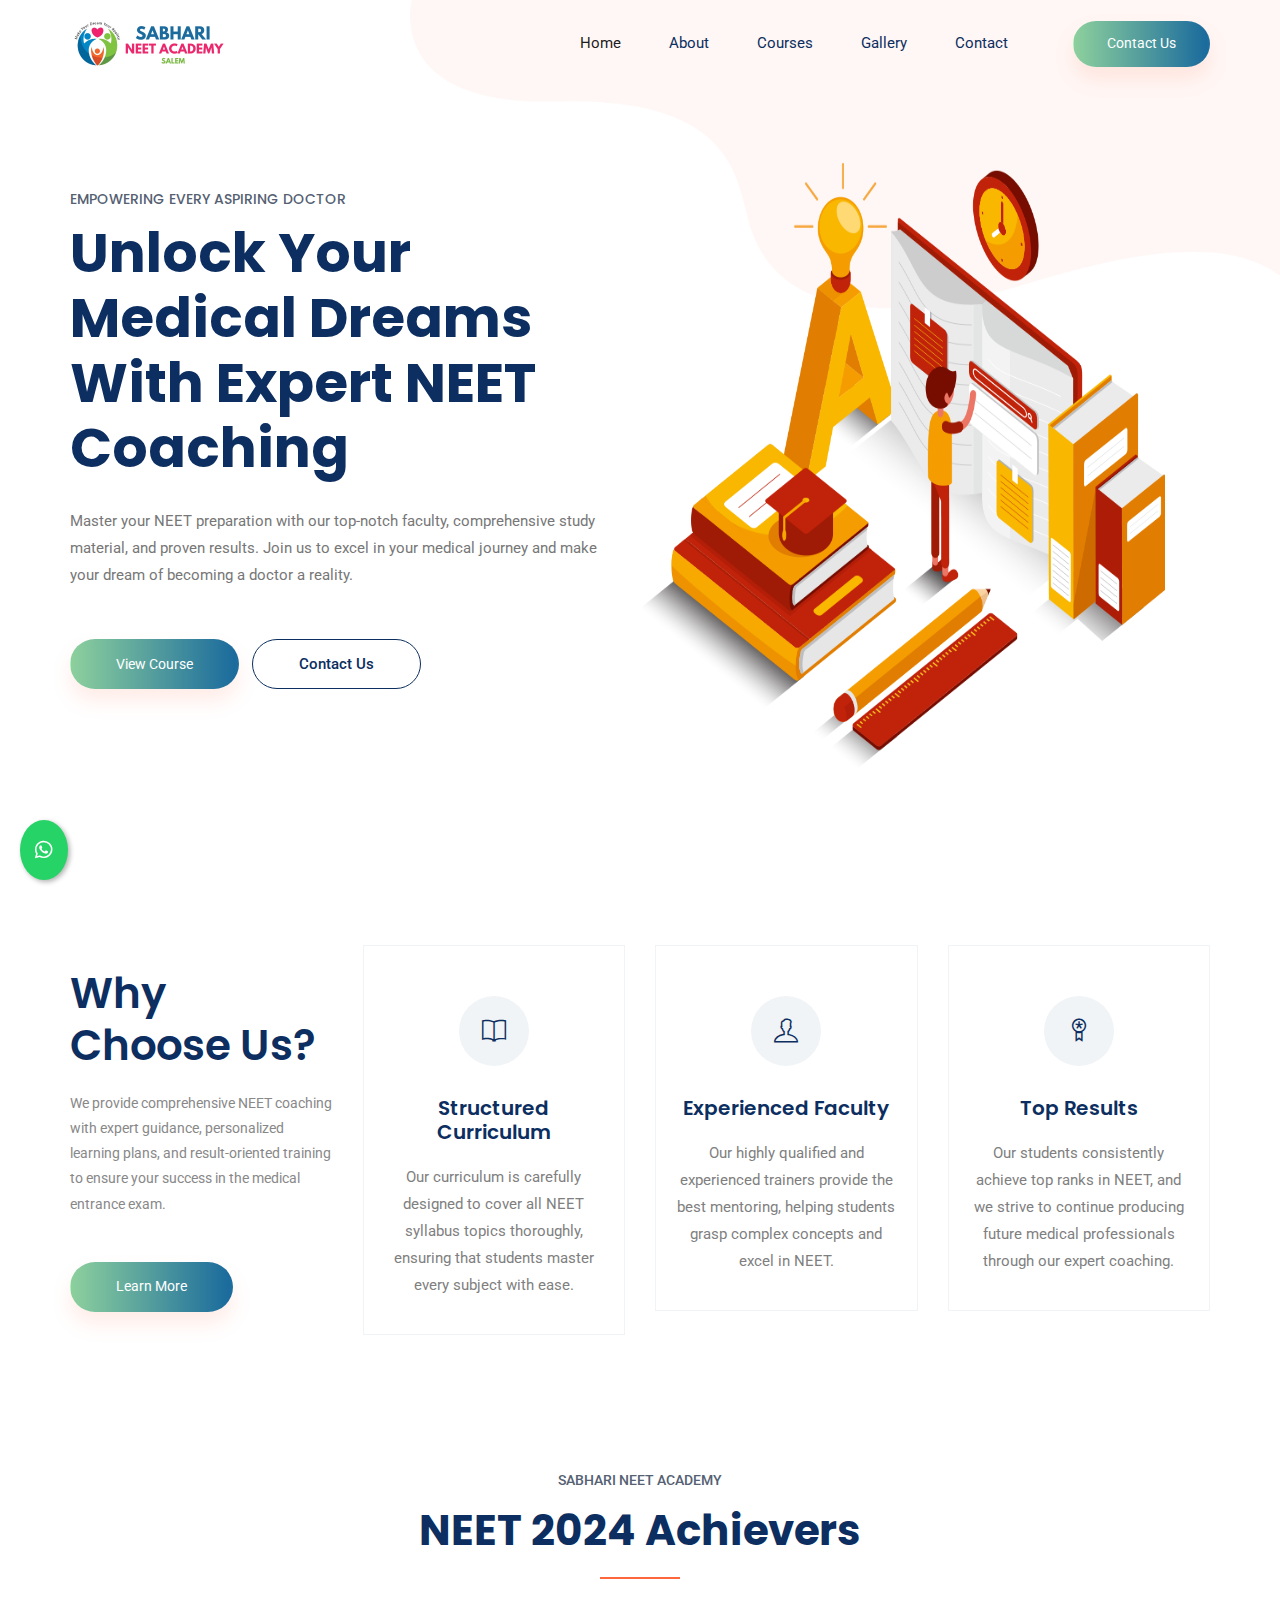
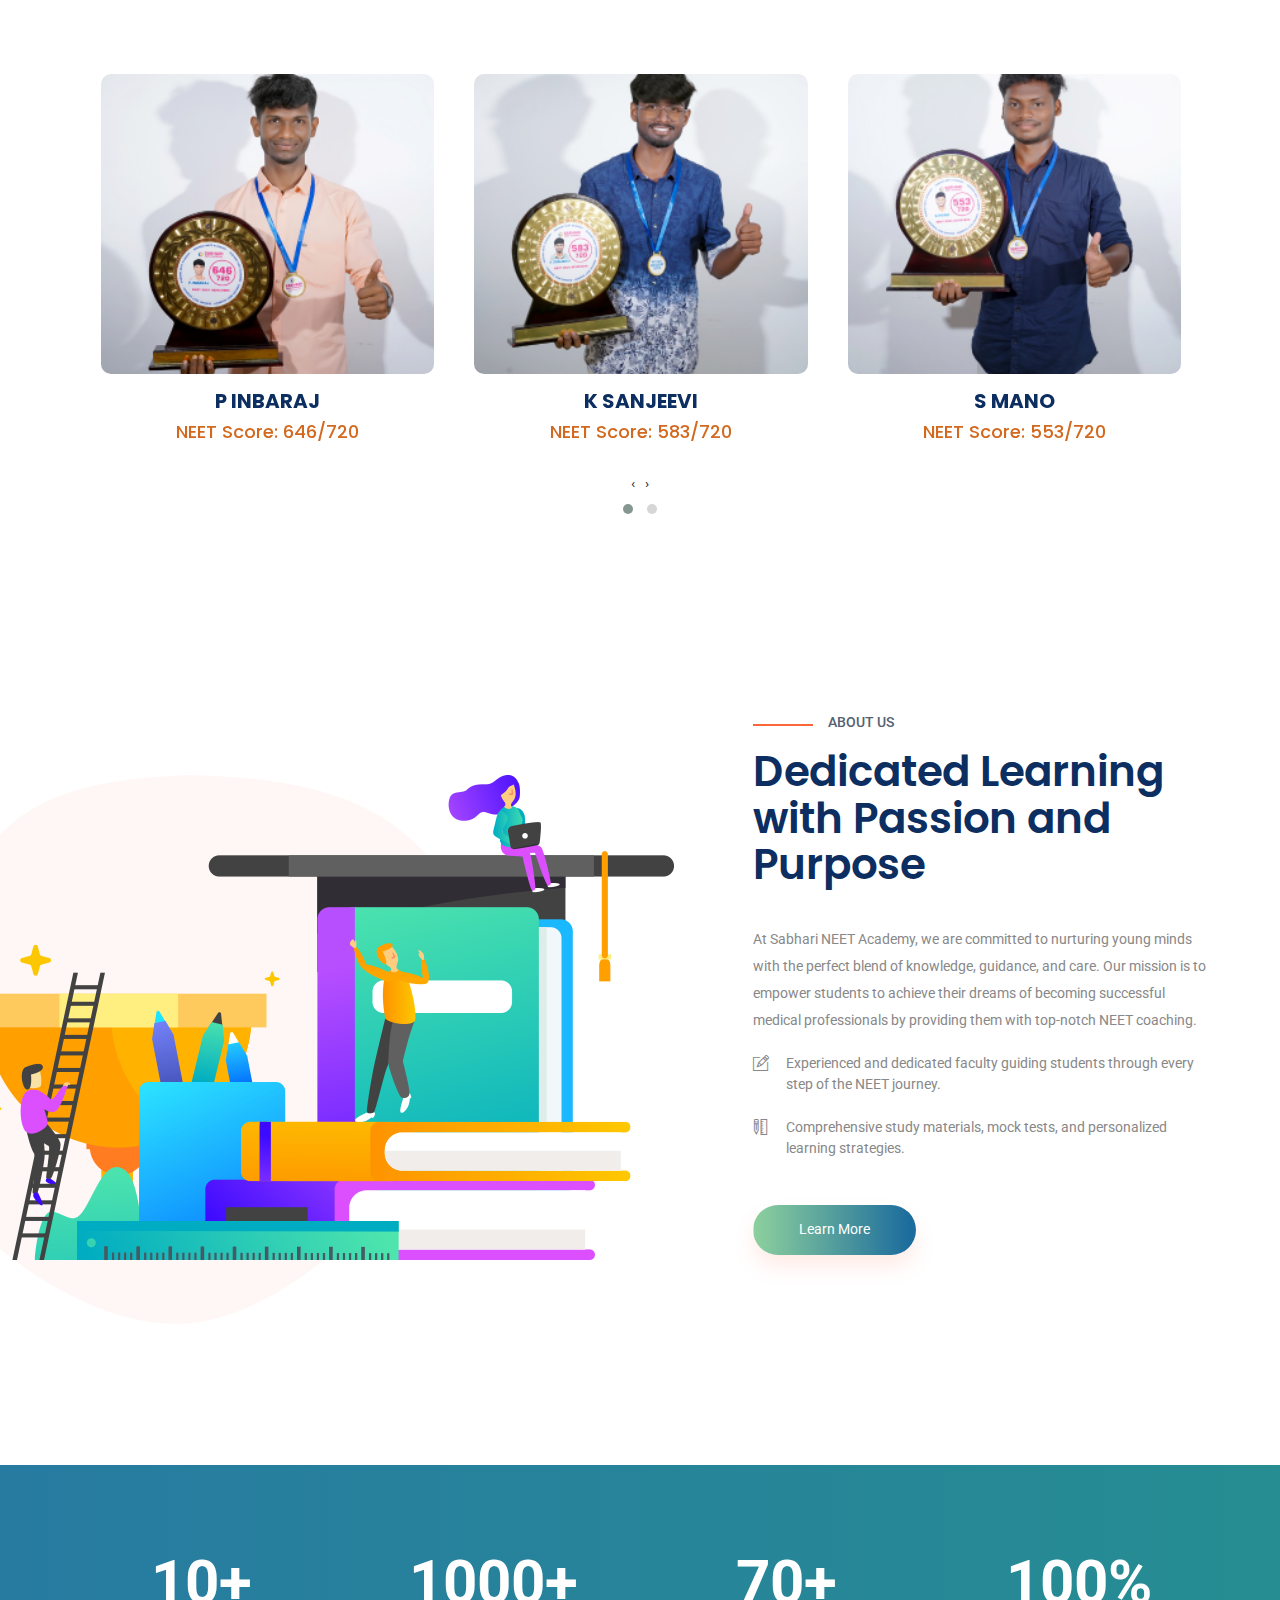
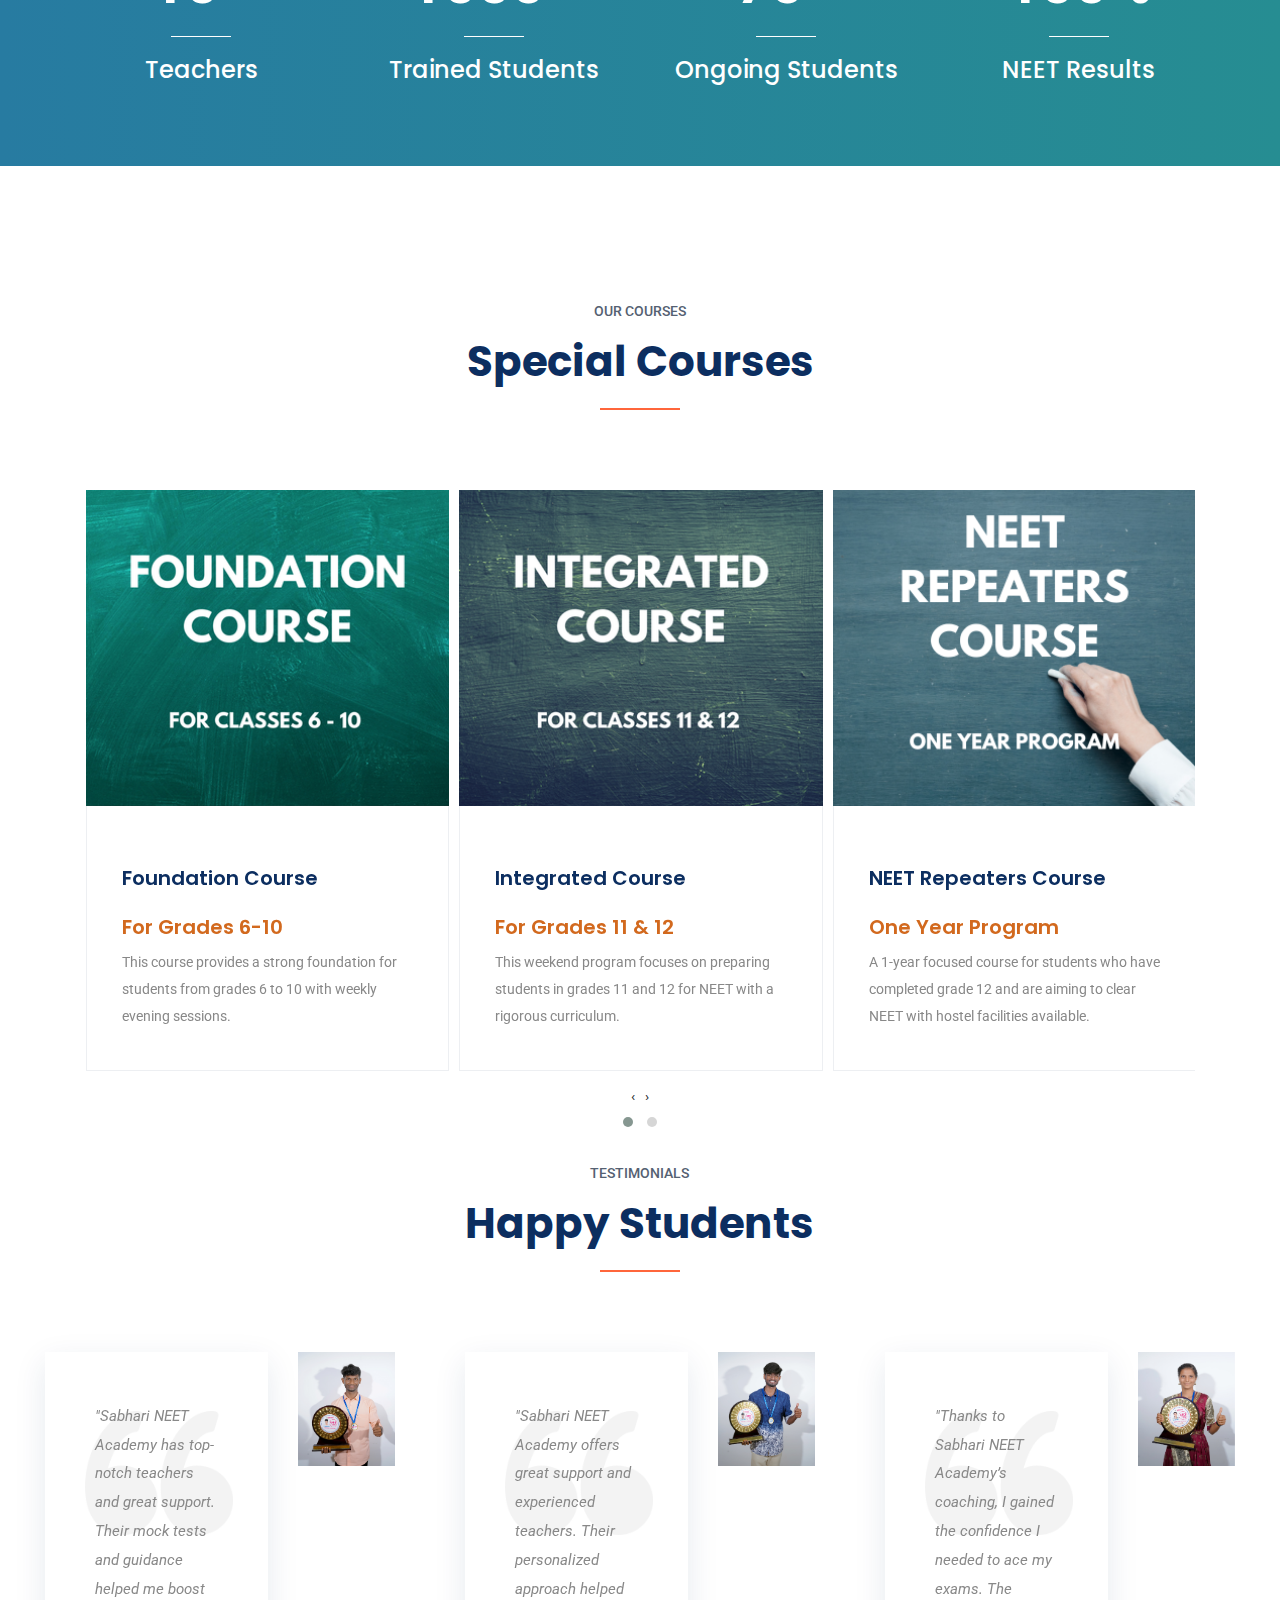
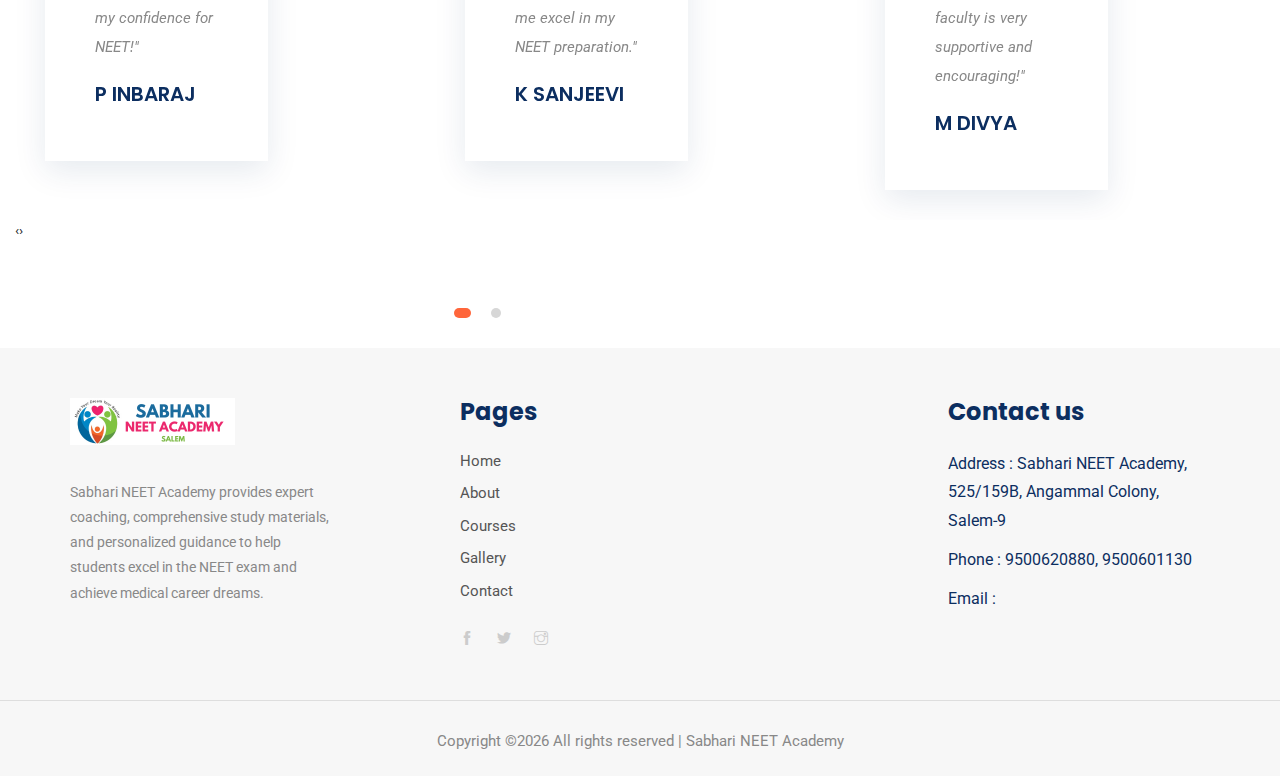
==== index.html @ 0a9012d8 "es" ====
<!doctype html>
<html lang="en">

<head>
    <!-- Required meta tags -->
    <meta charset="utf-8">
    <meta name="viewport" content="width=device-width, initial-scale=1, shrink-to-fit=no">
    <title>Sabhari NEET Academy | Salem</title>
    <link rel="icon" href="img/Logo.jpeg">
    <!-- Bootstrap CSS -->
    <link rel="stylesheet" href="css/bootstrap.min.css">
    <!-- animate CSS -->
    <link rel="stylesheet" href="css/animate.css">
    <!-- owl carousel CSS -->
    <link rel="stylesheet" href="css/owl.carousel.min.css">
    <!-- themify CSS -->
    <link rel="stylesheet" href="css/themify-icons.css">
    <!-- flaticon CSS -->
    <link rel="stylesheet" href="css/flaticon.css">
    <!-- font awesome CSS -->
    <link rel="stylesheet" href="css/magnific-popup.css">
    <!-- swiper CSS -->
    <link rel="stylesheet" href="css/slick.css">
    <!-- style CSS -->
    <link rel="stylesheet" href="css/style.css">
    <!-- whatsapp link-->
    <link rel="stylesheet" href="https://cdnjs.cloudflare.com/ajax/libs/font-awesome/6.0.0-beta3/css/all.min.css">
    <!--course-->
    <link rel="stylesheet" href="https://cdnjs.cloudflare.com/ajax/libs/OwlCarousel2/2.3.4/assets/owl.carousel.min.css" />
    <link rel="stylesheet" href="https://cdnjs.cloudflare.com/ajax/libs/OwlCarousel2/2.3.4/assets/owl.theme.default.min.css" />

    <!-- Owl Carousel CSS -->
<link rel="stylesheet" href="css/owl.carousel.min.css">
<link rel="stylesheet" href="css/owl.theme.default.min.css">


</head>

<body>
    
    
    <!--::header part start::-->
    <header class="main_menu home_menu">
        <div class="container">
            <div class="row align-items-center">
                <div class="col-lg-12">
                    <nav class="navbar navbar-expand-lg navbar-light">
                        <a class="navbar-brand" href="index.html"> <img src="img/banner.png" alt="logo"> </a>
                        <button class="navbar-toggler" type="button" data-toggle="collapse"
                            data-target="#navbarSupportedContent" aria-controls="navbarSupportedContent"
                            aria-expanded="false" aria-label="Toggle navigation">
                            <span class="navbar-toggler-icon"></span>
                        </button>

                        <div class="collapse navbar-collapse main-menu-item justify-content-end"
                            id="navbarSupportedContent">
                            <ul class="navbar-nav align-items-center">
                                <li class="nav-item active">
                                    <a class="nav-link" href="index.html">Home</a>
                                </li>
                                <li class="nav-item">
                                    <a class="nav-link" href="about.html">About</a>
                                </li>
                                <li class="nav-item">
                                    <a class="nav-link" href="cource.html">Courses</a>
                                </li>
                                <li class="nav-item">
                                    <a class="nav-link" href="gallery.html">Gallery</a>
                                </li>
                                <li class="nav-item">
                                    <a class="nav-link" href="contact.html">Contact</a>
                                </li>
                                <li class="d-none d-lg-block">
                                    <a class="btn_1" href="#">Contact Us</a>
                                </li>
                            </ul>
                        </div>
                    </nav>
                </div>
            </div>
        </div>
    </header>
    <!-- Header part end-->

    <!-- banner part start-->
    <section class="banner_part">
        <div class="container">
            <div class="row align-items-center">
                <div class="col-lg-6 col-xl-6">
                    <div class="banner_text">
                        <div class="banner_text_iner">
                            <h5>Empowering Every Aspiring Doctor</h5>
                            <h1>Unlock Your Medical Dreams with 
                                Expert NEET Coaching</h1>
                            <p>Master your NEET preparation with our top-notch faculty, comprehensive study material, and proven results. Join us to excel in your medical journey and make your dream of becoming a doctor a reality.</p>                            
                            <a href="#" class="btn_1">View Course </a>
                            <a href="#" class="btn_2">Contact Us </a>
                        </div>
                    </div>
                </div>
            </div>
        </div>
    </section>
    <!-- banner part start-->

    <!-- feature_part start-->
    <section class="feature_part">
        <div class="container">
            <div class="row">
                <div class="col-sm-6 col-xl-3 align-self-center">
                    <div class="single_feature_text">
                        <h2>Why Choose Us?</h2>
                        <p>We provide comprehensive NEET coaching with expert guidance, personalized learning plans, and result-oriented training to ensure your success in the medical entrance exam.</p>
                        <a href="#" class="btn_1">Learn More</a>
                    </div>
                </div>
                <div class="col-sm-6 col-xl-3">
                    <div class="single_feature">
                        <div class="single_feature_part">
                            <span class="single_feature_icon"><i class="ti-book"></i></span>
                            <h4>Structured Curriculum</h4>
                            <p>Our curriculum is carefully designed to cover all NEET syllabus topics thoroughly, ensuring that students master every subject with ease.</p>
                        </div>
                    </div>
                </div>
                <div class="col-sm-6 col-xl-3">
                    <div class="single_feature">
                        <div class="single_feature_part">
                            <span class="single_feature_icon"><i class="ti-user"></i></span>
                            <h4>Experienced Faculty</h4>
                            <p>Our highly qualified and experienced trainers provide the best mentoring, helping students grasp complex concepts and excel in NEET.</p>
                        </div>
                    </div>
                </div>
                <div class="col-sm-6 col-xl-3">
                    <div class="single_feature">
                        <div class="single_feature_part single_feature_part_2">
                            <span class="single_service_icon style_icon"><i class="ti-medall"></i></span>
                            <h4>Top Results</h4>
                            <p>Our students consistently achieve top ranks in NEET, and we strive to continue producing future medical professionals through our expert coaching.</p>
                        </div>
                    </div>
                </div>
            </div>
        </div>        
    </section>
    <!-- upcoming_event part start-->

    <!--NEET 2024 Toppers-->

    <section class="achievers_section padding_top">
        <div class="container">
            <div class="row justify-content-center">
                <div class="col-xl-5">
                    <div class="section_tittle text-center">
                        <p>Sabhari NEET Academy</p>
                        <h2>NEET 2024 Achievers</h2>
                    </div>
                </div>
            </div>
    
            <!-- Achievers Section -->
            <div class="container">
                <div class="row">
                    <div class="col-lg-12">
                        <div class="owl-carousel owl-theme">
                            <!-- Achiever 1 -->
                            <div class="single_achiever">
                                <img src="img/achievers/achiever_2.png" class="achiever_img" alt="Student 1 Photo">
                                <div class="achiever_text">
                                    <h3 class="achiever_name">P INBARAJ</h3>
                                    <h4 class="achiever_score" style="color: chocolate;">NEET Score: 646/720</h4>
                                </div>
                            </div>
    
                            <!-- Achiever 2 -->
                            <div class="single_achiever">
                                <img src="img/achievers/achiever_3.png" class="achiever_img" alt="Student 2 Photo">
                                <div class="achiever_text">
                                    <h3 class="achiever_name">K SANJEEVI</h3>
                                    <h4 class="achiever_score" style="color: chocolate;">NEET Score: 583/720</h4>
                                </div>
                            </div>
    
                            <!-- Achiever 3 -->
                            <div class="single_achiever">
                                <img src="img/achievers/achiever_4.png" class="achiever_img" alt="Student 3 Photo">
                                <div class="achiever_text">
                                    <h3 class="achiever_name">S MANO</h3>
                                    <h4 class="achiever_score" style="color: chocolate;">NEET Score: 553/720</h4>
                                </div>
                            </div>
    
                            <!-- Achiever 4 -->
                            <div class="single_achiever">
                                <img src="img/achievers/achiever_1.png" class="achiever_img" alt="Student 4 Photo">
                                <div class="achiever_text">
                                    <h3 class="achiever_name">M Divya</h3>
                                    <h4 class="achiever_score" style="color: chocolate;">NEET Score: 483/720</h4>
                                </div>
                            </div>
                        </div>
                    </div>
                </div>
            </div>
        </div>
    </section>
    
    <style>
        /* Achiever Carousel */
        .single_achiever {
            text-align: center;
            margin: 15px;
        }
    
        .achiever_img {
            width: 100%;
            height: 300px; /* Adjust height to maintain uniformity */
            object-fit: cover;
            border-radius: 10px;
        }
    
        .achiever_text {
            padding-top: 15px;
        }
    
        .achiever_name {
            font-size: 20px;
            font-weight: bold;
        }
    
        .achiever_score {
            font-size: 18px;
        }
    </style>
    

    <!-- NEET 2024 Toppers end-->

    <!-- learning part start-->
    <section class="learning_part">
        <div class="container">
            <div class="row align-items-sm-center align-items-lg-stretch">
                <div class="col-md-7 col-lg-7">
                    <div class="learning_img">
                        <img src="img/learning_img.png" alt="">
                    </div>
                </div>
                <div class="col-md-5 col-lg-5">
                    <div class="learning_member_text">
                        <h5>About Us</h5>
                        <h2>Dedicated Learning with Passion and Purpose</h2>
                        <p>At Sabhari NEET Academy, we are committed to nurturing young minds with the perfect blend of knowledge, guidance, and care. Our mission is to empower students to achieve their dreams of becoming successful medical professionals by providing them with top-notch NEET coaching.</p>
                        <ul>
                            <li><span class="ti-pencil-alt"></span>Experienced and dedicated faculty guiding students through every step of the NEET journey.</li>
                            <li><span class="ti-ruler-pencil"></span>Comprehensive study materials, mock tests, and personalized learning strategies.</li>
                        </ul>
                        <a href="#" class="btn_1">Learn More</a>
                    </div>                    
                </div>
            </div>
        </div>
    </section>
    <!-- learning part end-->

    <!-- member_counter counter start -->
    <section class="member_counter">
        <div class="container">
            <div class="row">
                <div class="col-lg-3 col-sm-6">
                    <div class="single_member_counter">
                        <span class="counter">10</span><span>+</span>
                        <h4>Teachers</h4>
                    </div>
                </div>
                <div class="col-lg-3 col-sm-6">
                    <div class="single_member_counter">
                        <span class="counter">1000</span><span>+</span>
                        <h4>Trained Students</h4>
                    </div>
                </div>
                <div class="col-lg-3 col-sm-6">
                    <div class="single_member_counter">
                        <span class="counter">70</span><span>+</span>
                        <h4>Ongoing Students</h4>
                    </div>
                </div>
                <div class="col-lg-3 col-sm-6">
                    <div class="single_member_counter">
                        <span class="counter">100</span><span>%</span>
                        <h4>NEET Results</h4>
                    </div>
                </div>
            </div>
        </div>        
    </section>
    <!-- member_counter counter end -->

    <!--::review_part start::-->
    <section class="special_cource padding_top">
        <div class="container">
            <div class="row justify-content-center">
                <div class="col-xl-5">
                    <div class="section_tittle text-center">
                        <p>Our courses</p>
                        <h2>Special Courses</h2>
                    </div>
                </div>
            </div>
    
            <!-- Courses Section -->
            <div class="container">
                <div class="row">
                    <div class="col-lg-12">
                        <div class="owl-carousel owl-theme">
                            <!-- Course 1 -->
                            <div class="single_special_cource">
                                <img src="img/special_course_1.png" class="special_img" alt="">
                                <div class="special_cource_text">
                                    <a href="#"><h3>Foundation Course</h3></a>
                                    <h3 style="color: chocolate;">For Grades 6-10</h3>
                                    <p>This course provides a strong foundation for students from grades 6 to 10 with weekly evening sessions.</p>
                                </div>
                            </div>
    
                            <!-- Course 2 -->
                            <div class="single_special_cource">
                                <img src="img/special_course_2.png" class="special_img" alt="">
                                <div class="special_cource_text">
                                    <a href="#"><h3>Integrated Course</h3></a>
                                    <h3 style="color: chocolate;">For Grades 11 & 12</h3>
                                    <p>This weekend program focuses on preparing students in grades 11 and 12 for NEET with a rigorous curriculum.</p>
                                </div>
                            </div>
    
                            <!-- Course 3 -->
                            <div class="single_special_cource">
                                <img src="img/special_course_3.png" class="special_img" alt="">
                                <div class="special_cource_text">
                                    <a href="#"><h3>NEET Repeaters Course</h3></a>
                                    <h3 style="color: chocolate;">One Year Program</h3>
                                    <p>A 1-year focused course for students who have completed grade 12 and are aiming to clear NEET with hostel facilities available.</p>
                                </div>
                            </div>
    
                            <!-- Course 4 -->
                            <div class="single_special_cource">
                                <img src="img/special_course_4.png" class="special_img" alt="">
                                <div class="special_cource_text">
                                    <a href="#"><h3>Crash Course</h3></a>
                                    <h3 style="color: chocolate;">Intensive Preparation</h3>
                                    <p>This crash course starts after the 12th-grade exams and runs until the NEET exam, for intensive preparation.</p>
                                </div>
                            </div>
                        </div>
                    </div>
                </div>
            </div>
        </div>
    </section>
    
    <!-- learning part end-->

    <!--::review_part start::-->
    <section class="testimonial_part" style="margin-top: 30px; margin-bottom: 30px;">
        <div class="container-fluid">
            <div class="row justify-content-center">
                <div class="col-xl-5">
                    <div class="section_tittle text-center">
                        <p>Testimonials</p>
                        <h2>Happy Students</h2>
                    </div>
                </div>
            </div>
            <div class="row">
                <div class="col-lg-12">
                    <div class="testimonial_iner owl-carousel">
                        <!-- Testimonial 1 -->
                        <div class="testimonial_slider">
                            <div class="row">
                                <div class="col-lg-8 col-xl-8 col-sm-12 align-self-center">
                                    <div class="testimonial_slider_text">
                                        <p>"Sabhari NEET Academy has top-notch teachers and great support. Their mock tests and guidance helped me boost my confidence for NEET!"</p>
                                        <h4>P INBARAJ</h4>
                                    </div>
                                </div>
                                <div class="col-lg-4 col-xl-4 col-sm-12">
                                    <div class="testimonial_slider_img">
                                        <img src="img/testimonial_img_1.png" alt="Testimonial 1">
                                    </div>
                                </div>
                            </div>
                        </div>
    
                        <!-- Testimonial 2 -->
                        <div class="testimonial_slider">
                            <div class="row">
                                <div class="col-lg-8 col-xl-8 col-sm-12 align-self-center">
                                    <div class="testimonial_slider_text">
                                        <p>"Sabhari NEET Academy offers great support and experienced teachers. Their personalized approach helped me excel in my NEET preparation."</p>
                                        <h4>K SANJEEVI</h4>
                                    </div>
                                </div>
                                <div class="col-lg-4 col-xl-4 col-sm-12">
                                    <div class="testimonial_slider_img">
                                        <img src="img/testimonial_img_2.png" alt="Testimonial 2">
                                    </div>
                                </div>
                            </div>
                        </div>
    
                        <!-- Testimonial 3 -->
                        <div class="testimonial_slider">
                            <div class="row">
                                <div class="col-lg-8 col-xl-8 col-sm-12 align-self-center">
                                    <div class="testimonial_slider_text">
                                        <p>"Thanks to Sabhari NEET Academy’s coaching, I gained the confidence I needed to ace my exams. The faculty is very supportive and encouraging!"</p>
                                        <h4>M DIVYA</h4>
                                    </div>
                                </div>
                                <div class="col-lg-4 col-xl-4 col-sm-12">
                                    <div class="testimonial_slider_img">
                                        <img src="img/testimonial_img_3.png" alt="Testimonial 3">
                                    </div>
                                </div>
                            </div>
                        </div>

                        <!-- Testimonial 4 -->
                        <div class="testimonial_slider">
                            <div class="row">
                                <div class="col-lg-8 col-xl-8 col-sm-12 align-self-center">
                                    <div class="testimonial_slider_text">
                                        <p>"Thanks to Sabhari NEET Academy’s coaching, I gained the confidence I needed to ace my exams. The faculty is very supportive and encouraging!"</p>
                                        <h4>S MANO</h4>
                                    </div>
                                </div>
                                <div class="col-lg-4 col-xl-4 col-sm-12">
                                    <div class="testimonial_slider_img">
                                        <img src="img/testimonial_img_4.png" alt="Testimonial 3">
                                    </div>
                                </div>
                            </div>
                        </div>


                    </div>
                </div>
            </div>
        </div>
    </section>
    
    <!-- Include this script for the carousel to work -->
    <script>
        $(document).ready(function(){
            $('.testimonial_iner').owlCarousel({
                loop:true,
                margin:10,
                nav:true,
                autoplay:true,
                autoplayTimeout:3000, /* Auto scroll every 3 seconds */
                autoplayHoverPause:true,
                responsive:{
                    0:{
                        items:1
                    },
                    600:{
                        items:1
                    },
                    1000:{
                        items:1
                    }
                }
            });
        });
    </script>
    
<!--testimonial end-->
    

    <a href="https://wa.me/yourwhatsapplink" class="whatsapp_float" target="_blank">
        <i class="fab fa-whatsapp"></i>
    </a>
    

    <!-- footer part start-->
    <footer class="footer-area">
        <div class="container">
            <div class="row justify-content-between">
                <div class="col-sm-6 col-md-4 col-xl-3">
                    <div class="single-footer-widget footer_1">
                        <a href="index.html"> <img src="img/banner.png" alt=""> </a>
                        
<p>Sabhari NEET Academy provides expert coaching, comprehensive study materials, and personalized guidance to help students excel in the NEET exam and achieve medical career dreams.</p>
                    </div>
                </div>
                <div class="col-sm-6 col-md-4 col-xl-4">
                    <div class="single-footer-widget footer_2">
                        <h4>Pages</h4>
                        <ul>
                            <li><a href="index.html">Home</a></li>
                            <li><a href="about.html">About</a></li>
                            <li><a href="cource.html">Courses</a></li>
                            <li><a href="gallery.html">Gallery</a></li>
                            <li><a href="contact.html">Contact</a></li>
                            <!-- Add more links as needed -->
                        </ul>
                        <div class="social_icon">
                            <a href="#"> <i class="ti-facebook"></i> </a>
                            <a href="#"> <i class="ti-twitter-alt"></i> </a>
                            <a href="#"> <i class="ti-instagram"></i> </a>
                       
                        </div>
                    </div>
                    
                </div>
                <div class="col-xl-3 col-sm-6 col-md-4">
                    <div class="single-footer-widget footer_2">
                        <h4>Contact us</h4>
                        <div class="contact_info">
                            <p><span> Address : Sabhari NEET Academy, 525/159B, Angammal Colony, Salem-9</span></p>
                            <p><span> Phone : 9500620880, 9500601130</span> </p>
                            <p><span> Email : </span> </p>
                        </div>
                    </div>
                </div>
            </div>

        </div>
        <div class="container-fluid">
            <div class="row">
                <div class="col-lg-12">
                    <div class="copyright_part_text text-center">
                        <div class="row">
                            <div class="col-lg-12">
                                <p class="footer-text m-0"><!-- Link back to Colorlib can't be removed. Template is licensed under CC BY 3.0. -->
Copyright &copy;<script>document.write(new Date().getFullYear());</script> All rights reserved | Sabhari NEET Academy 
<!-- Link back to Colorlib can't be removed. Template is licensed under CC BY 3.0. --></p>
                            </div>
                        </div>
                    </div>
                </div>
            </div>
        </div>
    </footer>
    <!-- footer part end-->

    <!-- jquery plugins here-->
    <!-- jquery -->
    <script src="js/jquery-1.12.1.min.js"></script>
    <!-- popper js -->
    <script src="js/popper.min.js"></script>
    <!-- bootstrap js -->
    <script src="js/bootstrap.min.js"></script>
    <!-- easing js -->
    <script src="js/jquery.magnific-popup.js"></script>
    <!-- swiper js -->
    <script src="js/swiper.min.js"></script>
    <!-- swiper js -->
    <script src="js/masonry.pkgd.js"></script>
    <!-- particles js -->
    <script src="js/owl.carousel.min.js"></script>
    <script src="js/jquery.nice-select.min.js"></script>
    <!-- swiper js -->
    <script src="js/slick.min.js"></script>
    <script src="js/jquery.counterup.min.js"></script>
    <script src="js/waypoints.min.js"></script>
    <!-- custom js -->
    <script src="js/custom.js"></script>

    <!-- Owl Carousel JS -->
<script src="js/owl.carousel.min.js"></script>

    <script src="https://cdnjs.cloudflare.com/ajax/libs/jquery/3.6.0/jquery.min.js"></script>
<script src="https://cdnjs.cloudflare.com/ajax/libs/OwlCarousel2/2.3.4/owl.carousel.min.js"></script>

<script>
    $(document).ready(function(){
        $('.owl-carousel').owlCarousel({
            loop: true,           // Loop through slides
            margin: 10,           // Space between items
            nav: true,            // Navigation arrows
            autoplay: true,       // Auto scroll
            autoplayTimeout: 3000, // Auto scroll interval
            autoplayHoverPause: true, // Pause on hover
            responsive: {
                0: {
                    items: 1       // 1 item on small screens
                },
                600: {
                    items: 2       // 2 items on medium screens
                },
                1000: {
                    items: 3       // 3 items on larger screens
                }
            }
        });
    });
</script>


</body>

</html>
---- css/themify-icons.css ----
@font-face {
	font-family: 'themify';
	src:url('../fonts/themify.eot?-fvbane');
	src:url('../fonts/themify.eot?#iefix-fvbane') format('embedded-opentype'),
		url('../fonts/themify.woff?-fvbane') format('woff'),
		url('../fonts/themify.ttf?-fvbane') format('truetype'),
		url('../fonts/themify.svg?-fvbane#themify') format('svg');
	font-weight: normal;
	font-style: normal;
}

[class^="ti-"], [class*=" ti-"] {
	font-family: 'themify';
	speak: none;
	font-style: normal;
	font-weight: normal;
	font-variant: normal;
	text-transform: none;
	line-height: 1;

	/* Better Font Rendering =========== */
	-webkit-font-smoothing: antialiased;
	-moz-osx-font-smoothing: grayscale;
}

.ti-wand:before {
	content: "\e600";
}
.ti-volume:before {
	content: "\e601";
}
.ti-user:before {
	content: "\e602";
}
.ti-unlock:before {
	content: "\e603";
}
.ti-unlink:before {
	content: "\e604";
}
.ti-trash:before {
	content: "\e605";
}
.ti-thought:before {
	content: "\e606";
}
.ti-target:before {
	content: "\e607";
}
.ti-tag:before {
	content: "\e608";
}
.ti-tablet:before {
	content: "\e609";
}
.ti-star:before {
	content: "\e60a";
}
.ti-spray:before {
	content: "\e60b";
}
.ti-signal:before {
	content: "\e60c";
}
.ti-shopping-cart:before {
	content: "\e60d";
}
.ti-shopping-cart-full:before {
	content: "\e60e";
}
.ti-settings:before {
	content: "\e60f";
}
.ti-search:before {
	content: "\e610";
}
.ti-zoom-in:before {
	content: "\e611";
}
.ti-zoom-out:before {
	content: "\e612";
}
.ti-cut:before {
	content: "\e613";
}
.ti-ruler:before {
	content: "\e614";
}
.ti-ruler-pencil:before {
	content: "\e615";
}
.ti-ruler-alt:before {
	content: "\e616";
}
.ti-bookmark:before {
	content: "\e617";
}
.ti-bookmark-alt:before {
	content: "\e618";
}
.ti-reload:before {
	content: "\e619";
}
.ti-plus:before {
	content: "\e61a";
}
.ti-pin:before {
	content: "\e61b";
}
.ti-pencil:before {
	content: "\e61c";
}
.ti-pencil-alt:before {
	content: "\e61d";
}
.ti-paint-roller:before {
	content: "\e61e";
}
.ti-paint-bucket:before {
	content: "\e61f";
}
.ti-na:before {
	content: "\e620";
}
.ti-mobile:before {
	content: "\e621";
}
.ti-minus:before {
	content: "\e622";
}
.ti-medall:before {
	content: "\e623";
}
.ti-medall-alt:before {
	content: "\e624";
}
.ti-marker:before {
	content: "\e625";
}
.ti-marker-alt:before {
	content: "\e626";
}
.ti-arrow-up:before {
	content: "\e627";
}
.ti-arrow-right:before {
	content: "\e628";
}
.ti-arrow-left:before {
	content: "\e629";
}
.ti-arrow-down:before {
	content: "\e62a";
}
.ti-lock:before {
	content: "\e62b";
}
.ti-location-arrow:before {
	content: "\e62c";
}
.ti-link:before {
	content: "\e62d";
}
.ti-layout:before {
	content: "\e62e";
}
.ti-layers:before {
	content: "\e62f";
}
.ti-layers-alt:before {
	content: "\e630";
}
.ti-key:before {
	content: "\e631";
}
.ti-import:before {
	content: "\e632";
}
.ti-image:before {
	content: "\e633";
}
.ti-heart:before {
	content: "\e634";
}
.ti-heart-broken:before {
	content: "\e635";
}
.ti-hand-stop:before {
	content: "\e636";
}
.ti-hand-open:before {
	content: "\e637";
}
.ti-hand-drag:before {
	content: "\e638";
}
.ti-folder:before {
	content: "\e639";
}
.ti-flag:before {
	content: "\e63a";
}
.ti-flag-alt:before {
	content: "\e63b";
}
.ti-flag-alt-2:before {
	content: "\e63c";
}
.ti-eye:before {
	content: "\e63d";
}
.ti-export:before {
	content: "\e63e";
}
.ti-exchange-vertical:before {
	content: "\e63f";
}
.ti-desktop:before {
	content: "\e640";
}
.ti-cup:before {
	content: "\e641";
}
.ti-crown:before {
	content: "\e642";
}
.ti-comments:before {
	content: "\e643";
}
.ti-comment:before {
	content: "\e644";
}
.ti-comment-alt:before {
	content: "\e645";
}
.ti-close:before {
	content: "\e646";
}
.ti-clip:before {
	content: "\e647";
}
.ti-angle-up:before {
	content: "\e648";
}
.ti-angle-right:before {
	content: "\e649";
}
.ti-angle-left:before {
	content: "\e64a";
}
.ti-angle-down:before {
	content: "\e64b";
}
.ti-check:before {
	content: "\e64c";
}
.ti-check-box:before {
	content: "\e64d";
}
.ti-camera:before {
	content: "\e64e";
}
.ti-announcement:before {
	content: "\e64f";
}
.ti-brush:before {
	content: "\e650";
}
.ti-briefcase:before {
	content: "\e651";
}
.ti-bolt:before {
	content: "\e652";
}
.ti-bolt-alt:before {
	content: "\e653";
}
.ti-blackboard:before {
	content: "\e654";
}
.ti-bag:before {
	content: "\e655";
}
.ti-move:before {
	content: "\e656";
}
.ti-arrows-vertical:before {
	content: "\e657";
}
.ti-arrows-horizontal:before {
	content: "\e658";
}
.ti-fullscreen:before {
	content: "\e659";
}
.ti-arrow-top-right:before {
	content: "\e65a";
}
.ti-arrow-top-left:before {
	content: "\e65b";
}
.ti-arrow-circle-up:before {
	content: "\e65c";
}
.ti-arrow-circle-right:before {
	content: "\e65d";
}
.ti-arrow-circle-left:before {
	content: "\e65e";
}
.ti-arrow-circle-down:before {
	content: "\e65f";
}
.ti-angle-double-up:before {
	content: "\e660";
}
.ti-angle-double-right:before {
	content: "\e661";
}
.ti-angle-double-left:before {
	content: "\e662";
}
.ti-angle-double-down:before {
	content: "\e663";
}
.ti-zip:before {
	content: "\e664";
}
.ti-world:before {
	content: "\e665";
}
.ti-wheelchair:before {
	content: "\e666";
}
.ti-view-list:before {
	content: "\e667";
}
.ti-view-list-alt:before {
	content: "\e668";
}
.ti-view-grid:before {
	content: "\e669";
}
.ti-uppercase:before {
	content: "\e66a";
}
.ti-upload:before {
	content: "\e66b";
}
.ti-underline:before {
	content: "\e66c";
}
.ti-truck:before {
	content: "\e66d";
}
.ti-timer:before {
	content: "\e66e";
}
.ti-ticket:before {
	content: "\e66f";
}
.ti-thumb-up:before {
	content: "\e670";
}
.ti-thumb-down:before {
	content: "\e671";
}
.ti-text:before {
	content: "\e672";
}
.ti-stats-up:before {
	content: "\e673";
}
.ti-stats-down:before {
	content: "\e674";
}
.ti-split-v:before {
	content: "\e675";
}
.ti-split-h:before {
	content: "\e676";
}
.ti-smallcap:before {
	content: "\e677";
}
.ti-shine:before {
	content: "\e678";
}
.ti-shift-right:before {
	content: "\e679";
}
.ti-shift-left:before {
	content: "\e67a";
}
.ti-shield:before {
	content: "\e67b";
}
.ti-notepad:before {
	content: "\e67c";
}
.ti-server:before {
	content: "\e67d";
}
.ti-quote-right:before {
	content: "\e67e";
}
.ti-quote-left:before {
	content: "\e67f";
}
.ti-pulse:before {
	content: "\e680";
}
.ti-printer:before {
	content: "\e681";
}
.ti-power-off:before {
	content: "\e682";
}
.ti-plug:before {
	content: "\e683";
}
.ti-pie-chart:before {
	content: "\e684";
}
.ti-paragraph:before {
	content: "\e685";
}
.ti-panel:before {
	content: "\e686";
}
.ti-package:before {
	content: "\e687";
}
.ti-music:before {
	content: "\e688";
}
.ti-music-alt:before {
	content: "\e689";
}
.ti-mouse:before {
	content: "\e68a";
}
.ti-mouse-alt:before {
	content: "\e68b";
}
.ti-money:before {
	content: "\e68c";
}
.ti-microphone:before {
	content: "\e68d";
}
.ti-menu:before {
	content: "\e68e";
}
.ti-menu-alt:before {
	content: "\e68f";
}
.ti-map:before {
	content: "\e690";
}
.ti-map-alt:before {
	content: "\e691";
}
.ti-loop:before {
	content: "\e692";
}
.ti-location-pin:before {
	content: "\e693";
}
.ti-list:before {
	content: "\e694";
}
.ti-light-bulb:before {
	content: "\e695";
}
.ti-Italic:before {
	content: "\e696";
}
.ti-info:before {
	content: "\e697";
}
.ti-infinite:before {
	content: "\e698";
}
.ti-id-badge:before {
	content: "\e699";
}
.ti-hummer:before {
	content: "\e69a";
}
.ti-home:before {
	content: "\e69b";
}
.ti-help:before {
	content: "\e69c";
}
.ti-headphone:before {
	content: "\e69d";
}
.ti-harddrives:before {
	content: "\e69e";
}
.ti-harddrive:before {
	content: "\e69f";
}
.ti-gift:before {
	content: "\e6a0";
}
.ti-game:before {
	content: "\e6a1";
}
.ti-filter:before {
	content: "\e6a2";
}
.ti-files:before {
	content: "\e6a3";
}
.ti-file:before {
	content: "\e6a4";
}
.ti-eraser:before {
	content: "\e6a5";
}
.ti-envelope:before {
	content: "\e6a6";
}
.ti-download:before {
	content: "\e6a7";
}
.ti-direction:before {
	content: "\e6a8";
}
.ti-direction-alt:before {
	content: "\e6a9";
}
.ti-dashboard:before {
	content: "\e6aa";
}
.ti-control-stop:before {
	content: "\e6ab";
}
.ti-control-shuffle:before {
	content: "\e6ac";
}
.ti-control-play:before {
	content: "\e6ad";
}
.ti-control-pause:before {
	content: "\e6ae";
}
.ti-control-forward:before {
	content: "\e6af";
}
.ti-control-backward:before {
	content: "\e6b0";
}
.ti-cloud:before {
	content: "\e6b1";
}
.ti-cloud-up:before {
	content: "\e6b2";
}
.ti-cloud-down:before {
	content: "\e6b3";
}
.ti-clipboard:before {
	content: "\e6b4";
}
.ti-car:before {
	content: "\e6b5";
}
.ti-calendar:before {
	content: "\e6b6";
}
.ti-book:before {
	content: "\e6b7";
}
.ti-bell:before {
	content: "\e6b8";
}
.ti-basketball:before {
	content: "\e6b9";
}
.ti-bar-chart:before {
	content: "\e6ba";
}
.ti-bar-chart-alt:before {
	content: "\e6bb";
}
.ti-back-right:before {
	content: "\e6bc";
}
.ti-back-left:before {
	content: "\e6bd";
}
.ti-arrows-corner:before {
	content: "\e6be";
}
.ti-archive:before {
	content: "\e6bf";
}
.ti-anchor:before {
	content: "\e6c0";
}
.ti-align-right:before {
	content: "\e6c1";
}
.ti-align-left:before {
	content: "\e6c2";
}
.ti-align-justify:before {
	content: "\e6c3";
}
.ti-align-center:before {
	content: "\e6c4";
}
.ti-alert:before {
	content: "\e6c5";
}
.ti-alarm-clock:before {
	content: "\e6c6";
}
.ti-agenda:before {
	content: "\e6c7";
}
.ti-write:before {
	content: "\e6c8";
}
.ti-window:before {
	content: "\e6c9";
}
.ti-widgetized:before {
	content: "\e6ca";
}
.ti-widget:before {
	content: "\e6cb";
}
.ti-widget-alt:before {
	content: "\e6cc";
}
.ti-wallet:before {
	content: "\e6cd";
}
.ti-video-clapper:before {
	content: "\e6ce";
}
.ti-video-camera:before {
	content: "\e6cf";
}
.ti-vector:before {
	content: "\e6d0";
}
.ti-themify-logo:before {
	content: "\e6d1";
}
.ti-themify-favicon:before {
	content: "\e6d2";
}
.ti-themify-favicon-alt:before {
	content: "\e6d3";
}
.ti-support:before {
	content: "\e6d4";
}
.ti-stamp:before {
	content: "\e6d5";
}
.ti-split-v-alt:before {
	content: "\e6d6";
}
.ti-slice:before {
	content: "\e6d7";
}
.ti-shortcode:before {
	content: "\e6d8";
}
.ti-shift-right-alt:before {
	content: "\e6d9";
}
.ti-shift-left-alt:before {
	content: "\e6da";
}
.ti-ruler-alt-2:before {
	content: "\e6db";
}
.ti-receipt:before {
	content: "\e6dc";
}
.ti-pin2:before {
	content: "\e6dd";
}
.ti-pin-alt:before {
	content: "\e6de";
}
.ti-pencil-alt2:before {
	content: "\e6df";
}
.ti-palette:before {
	content: "\e6e0";
}
.ti-more:before {
	content: "\e6e1";
}
.ti-more-alt:before {
	content: "\e6e2";
}
.ti-microphone-alt:before {
	content: "\e6e3";
}
.ti-magnet:before {
	content: "\e6e4";
}
.ti-line-double:before {
	content: "\e6e5";
}
.ti-line-dotted:before {
	content: "\e6e6";
}
.ti-line-dashed:before {
	content: "\e6e7";
}
.ti-layout-width-full:before {
	content: "\e6e8";
}
.ti-layout-width-default:before {
	content: "\e6e9";
}
.ti-layout-width-default-alt:before {
	content: "\e6ea";
}
.ti-layout-tab:before {
	content: "\e6eb";
}
.ti-layout-tab-window:before {
	content: "\e6ec";
}
.ti-layout-tab-v:before {
	content: "\e6ed";
}
.ti-layout-tab-min:before {
	content: "\e6ee";
}
.ti-layout-slider:before {
	content: "\e6ef";
}
.ti-layout-slider-alt:before {
	content: "\e6f0";
}
.ti-layout-sidebar-right:before {
	content: "\e6f1";
}
.ti-layout-sidebar-none:before {
	content: "\e6f2";
}
.ti-layout-sidebar-left:before {
	content: "\e6f3";
}
.ti-layout-placeholder:before {
	content: "\e6f4";
}
.ti-layout-menu:before {
	content: "\e6f5";
}
.ti-layout-menu-v:before {
	content: "\e6f6";
}
.ti-layout-menu-separated:before {
	content: "\e6f7";
}
.ti-layout-menu-full:before {
	content: "\e6f8";
}
.ti-layout-media-right-alt:before {
	content: "\e6f9";
}
.ti-layout-media-right:before {
	content: "\e6fa";
}
.ti-layout-media-overlay:before {
	content: "\e6fb";
}
.ti-layout-media-overlay-alt:before {
	content: "\e6fc";
}
.ti-layout-media-overlay-alt-2:before {
	content: "\e6fd";
}
.ti-layout-media-left-alt:before {
	content: "\e6fe";
}
.ti-layout-media-left:before {
	content: "\e6ff";
}
.ti-layout-media-center-alt:before {
	content: "\e700";
}
.ti-layout-media-center:before {
	content: "\e701";
}
.ti-layout-list-thumb:before {
	content: "\e702";
}
.ti-layout-list-thumb-alt:before {
	content: "\e703";
}
.ti-layout-list-post:before {
	content: "\e704";
}
.ti-layout-list-large-image:before {
	content: "\e705";
}
.ti-layout-line-solid:before {
	content: "\e706";
}
.ti-layout-grid4:before {
	content: "\e707";
}
.ti-layout-grid3:before {
	content: "\e708";
}
.ti-layout-grid2:before {
	content: "\e709";
}
.ti-layout-grid2-thumb:before {
	content: "\e70a";
}
.ti-layout-cta-right:before {
	content: "\e70b";
}
.ti-layout-cta-left:before {
	content: "\e70c";
}
.ti-layout-cta-center:before {
	content: "\e70d";
}
.ti-layout-cta-btn-right:before {
	content: "\e70e";
}
.ti-layout-cta-btn-left:before {
	content: "\e70f";
}
.ti-layout-column4:before {
	content: "\e710";
}
.ti-layout-column3:before {
	content: "\e711";
}
.ti-layout-column2:before {
	content: "\e712";
}
.ti-layout-accordion-separated:before {
	content: "\e713";
}
.ti-layout-accordion-merged:before {
	content: "\e714";
}
.ti-layout-accordion-list:before {
	content: "\e715";
}
.ti-ink-pen:before {
	content: "\e716";
}
.ti-info-alt:before {
	content: "\e717";
}
.ti-help-alt:before {
	content: "\e718";
}
.ti-headphone-alt:before {
	content: "\e719";
}
.ti-hand-point-up:before {
	content: "\e71a";
}
.ti-hand-point-right:before {
	content: "\e71b";
}
.ti-hand-point-left:before {
	content: "\e71c";
}
.ti-hand-point-down:before {
	content: "\e71d";
}
.ti-gallery:before {
	content: "\e71e";
}
.ti-face-smile:before {
	content: "\e71f";
}
.ti-face-sad:before {
	content: "\e720";
}
.ti-credit-card:before {
	content: "\e721";
}
.ti-control-skip-forward:before {
	content: "\e722";
}
.ti-control-skip-backward:before {
	content: "\e723";
}
.ti-control-record:before {
	content: "\e724";
}
.ti-control-eject:before {
	content: "\e725";
}
.ti-comments-smiley:before {
	content: "\e726";
}
.ti-brush-alt:before {
	content: "\e727";
}
.ti-youtube:before {
	content: "\e728";
}
.ti-vimeo:before {
	content: "\e729";
}
.ti-twitter:before {
	content: "\e72a";
}
.ti-time:before {
	content: "\e72b";
}
.ti-tumblr:before {
	content: "\e72c";
}
.ti-skype:before {
	content: "\e72d";
}
.ti-share:before {
	content: "\e72e";
}
.ti-share-alt:before {
	content: "\e72f";
}
.ti-rocket:before {
	content: "\e730";
}
.ti-pinterest:before {
	content: "\e731";
}
.ti-new-window:before {
	content: "\e732";
}
.ti-microsoft:before {
	content: "\e733";
}
.ti-list-ol:before {
	content: "\e734";
}
.ti-linkedin:before {
	content: "\e735";
}
.ti-layout-sidebar-2:before {
	content: "\e736";
}
.ti-layout-grid4-alt:before {
	content: "\e737";
}
.ti-layout-grid3-alt:before {
	content: "\e738";
}
.ti-layout-grid2-alt:before {
	content: "\e739";
}
.ti-layout-column4-alt:before {
	content: "\e73a";
}
.ti-layout-column3-alt:before {
	content: "\e73b";
}
.ti-layout-column2-alt:before {
	content: "\e73c";
}
.ti-instagram:before {
	content: "\e73d";
}
.ti-google:before {
	content: "\e73e";
}
.ti-github:before {
	content: "\e73f";
}
.ti-flickr:before {
	content: "\e740";
}
.ti-facebook:before {
	content: "\e741";
}
.ti-dropbox:before {
	content: "\e742";
}
.ti-dribbble:before {
	content: "\e743";
}
.ti-apple:before {
	content: "\e744";
}
.ti-android:before {
	content: "\e745";
}
.ti-save:before {
	content: "\e746";
}
.ti-save-alt:before {
	content: "\e747";
}
.ti-yahoo:before {
	content: "\e748";
}
.ti-wordpress:before {
	content: "\e749";
}
.ti-vimeo-alt:before {
	content: "\e74a";
}
.ti-twitter-alt:before {
	content: "\e74b";
}
.ti-tumblr-alt:before {
	content: "\e74c";
}
.ti-trello:before {
	content: "\e74d";
}
.ti-stack-overflow:before {
	content: "\e74e";
}
.ti-soundcloud:before {
	content: "\e74f";
}
.ti-sharethis:before {
	content: "\e750";
}
.ti-sharethis-alt:before {
	content: "\e751";
}
.ti-reddit:before {
	content: "\e752";
}
.ti-pinterest-alt:before {
	content: "\e753";
}
.ti-microsoft-alt:before {
	content: "\e754";
}
.ti-linux:before {
	content: "\e755";
}
.ti-jsfiddle:before {
	content: "\e756";
}
.ti-joomla:before {
	content: "\e757";
}
.ti-html5:before {
	content: "\e758";
}
.ti-flickr-alt:before {
	content: "\e759";
}
.ti-email:before {
	content: "\e75a";
}
.ti-drupal:before {
	content: "\e75b";
}
.ti-dropbox-alt:before {
	content: "\e75c";
}
.ti-css3:before {
	content: "\e75d";
}
.ti-rss:before {
	content: "\e75e";
}
.ti-rss-alt:before {
	content: "\e75f";
}
---- css/flaticon.css ----
/*
  	Flaticon icon font: Flaticon
  	Creation date: 09/04/2019 10:10
  	*/

@font-face {
  font-family: "Flaticon";
  src: url("../fonts/Flaticon.eot");
  src: url("../fonts/Flaticon.eot?#iefix") format("embedded-opentype"),
       url("../fonts/Flaticon.woff2") format("woff2"),
       url("../fonts/Flaticon.woff") format("woff"),
       url("../fonts/Flaticon.ttf") format("truetype"),
       url("../fonts/Flaticon.svg#Flaticon") format("svg");
  font-weight: normal;
  font-style: normal;
}

@media screen and (-webkit-min-device-pixel-ratio:0) {
  @font-face {
    font-family: "Flaticon";
    src: url("./Flaticon.svg#Flaticon") format("svg");
  }
}

[class^="flaticon-"]:before, [class*=" flaticon-"]:before,
[class^="flaticon-"]:after, [class*=" flaticon-"]:after {   
  font-family: Flaticon;
        font-size: 30px;
       font-style: normal;
       color: #fff;
}

.flaticon-growth:before { content: "\f100"; }
.flaticon-wallet:before { content: "\f101"; }
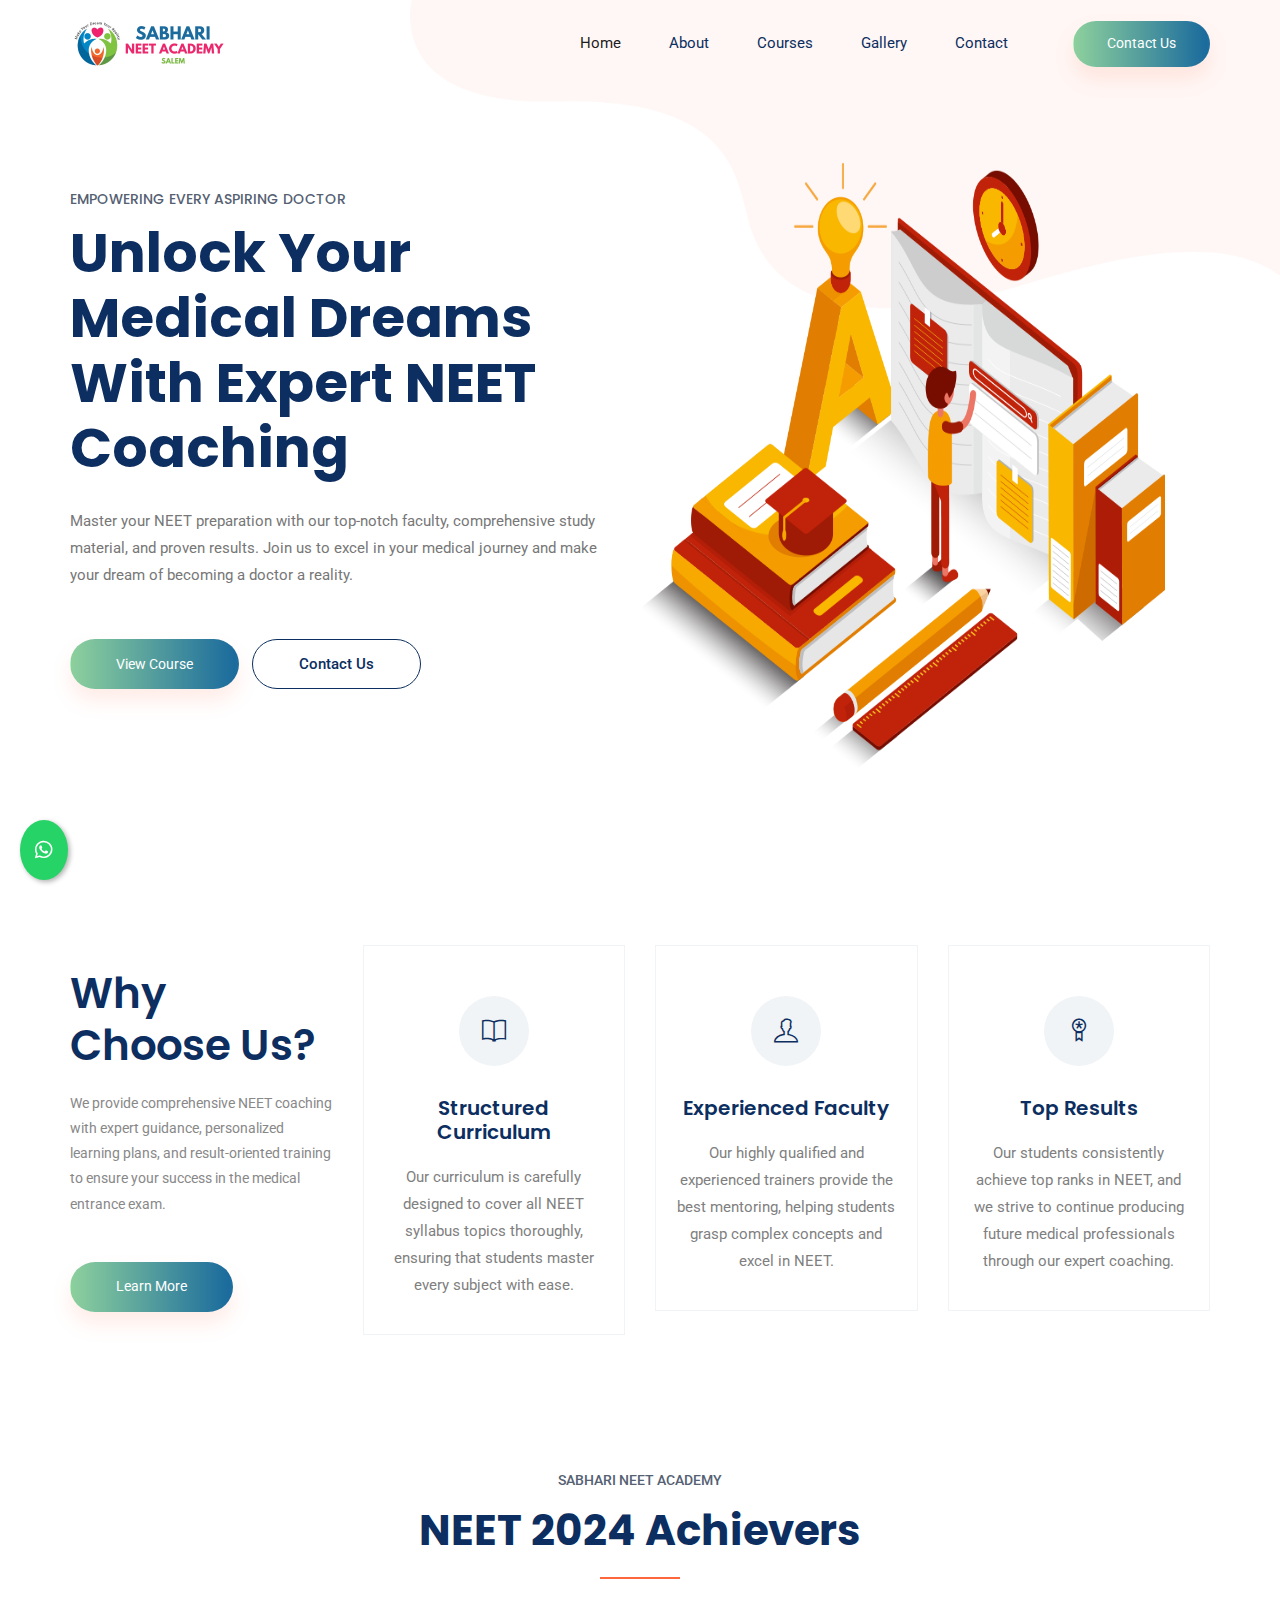
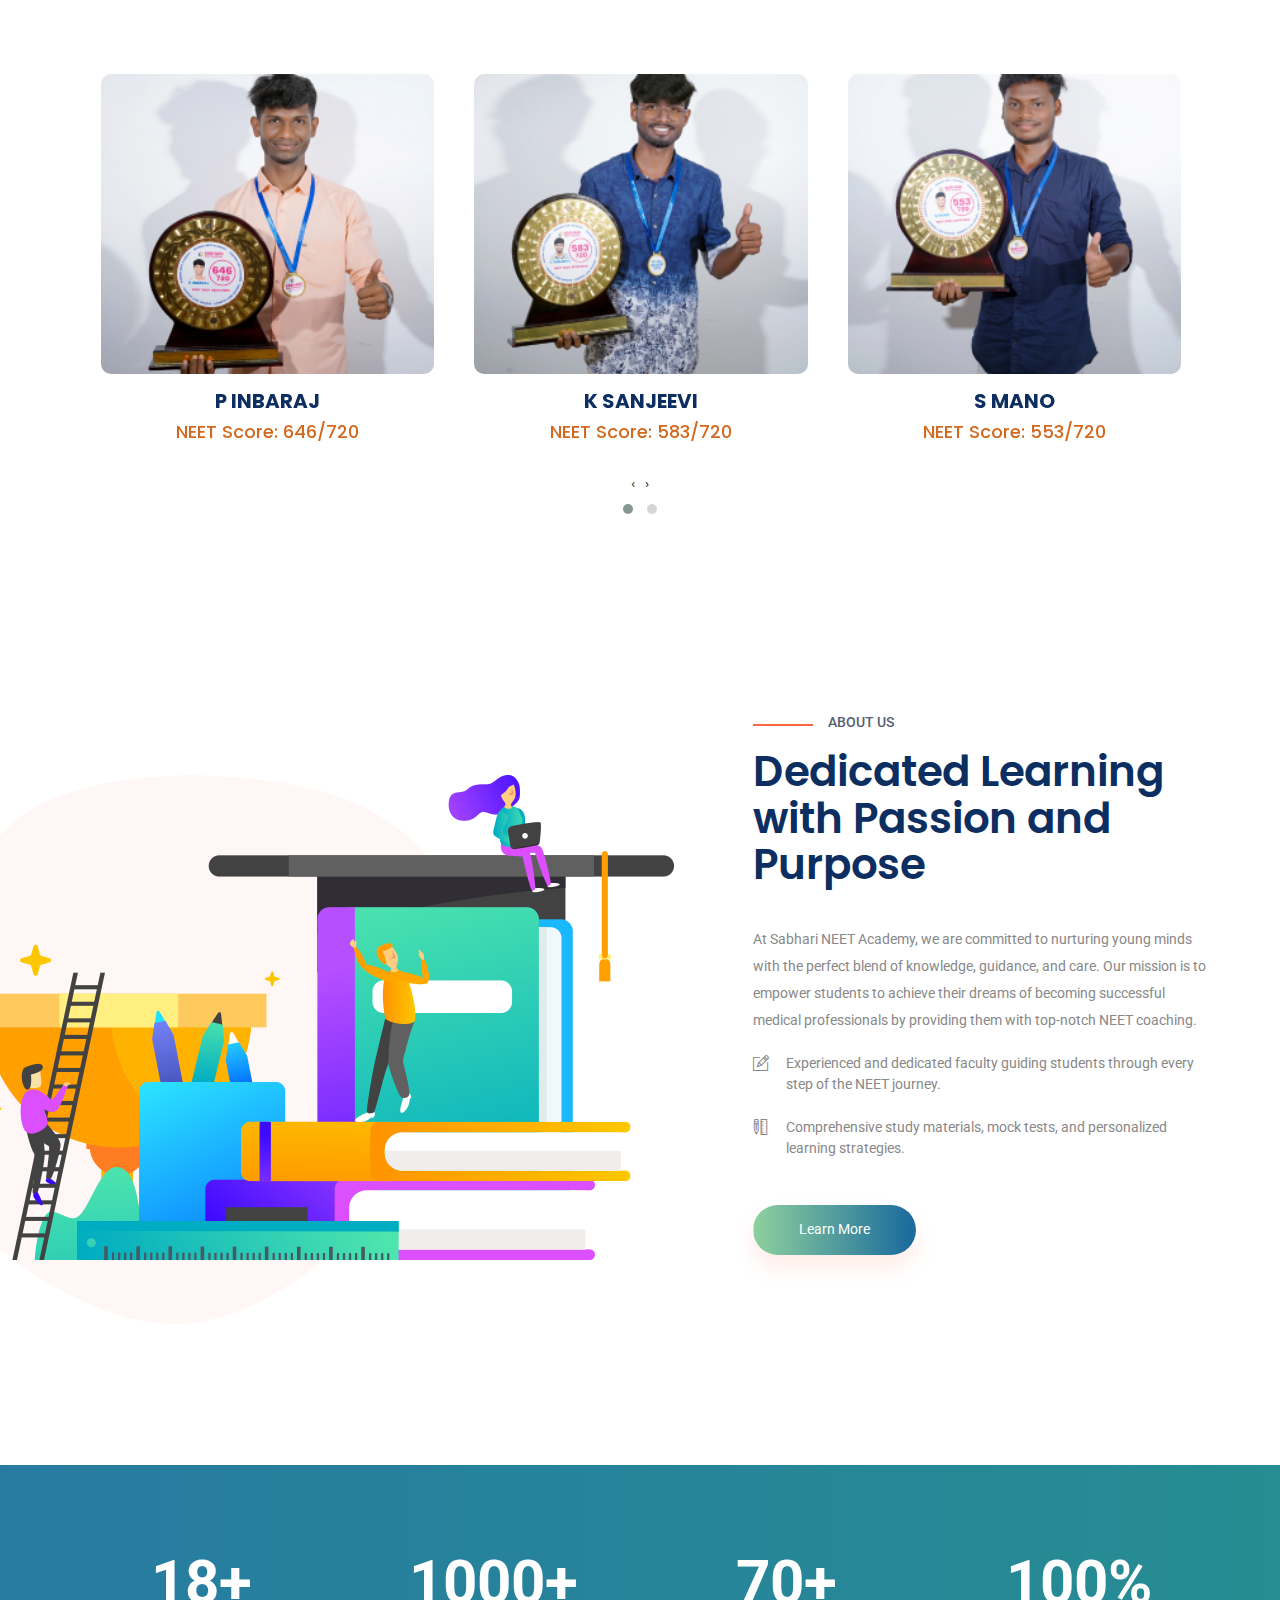
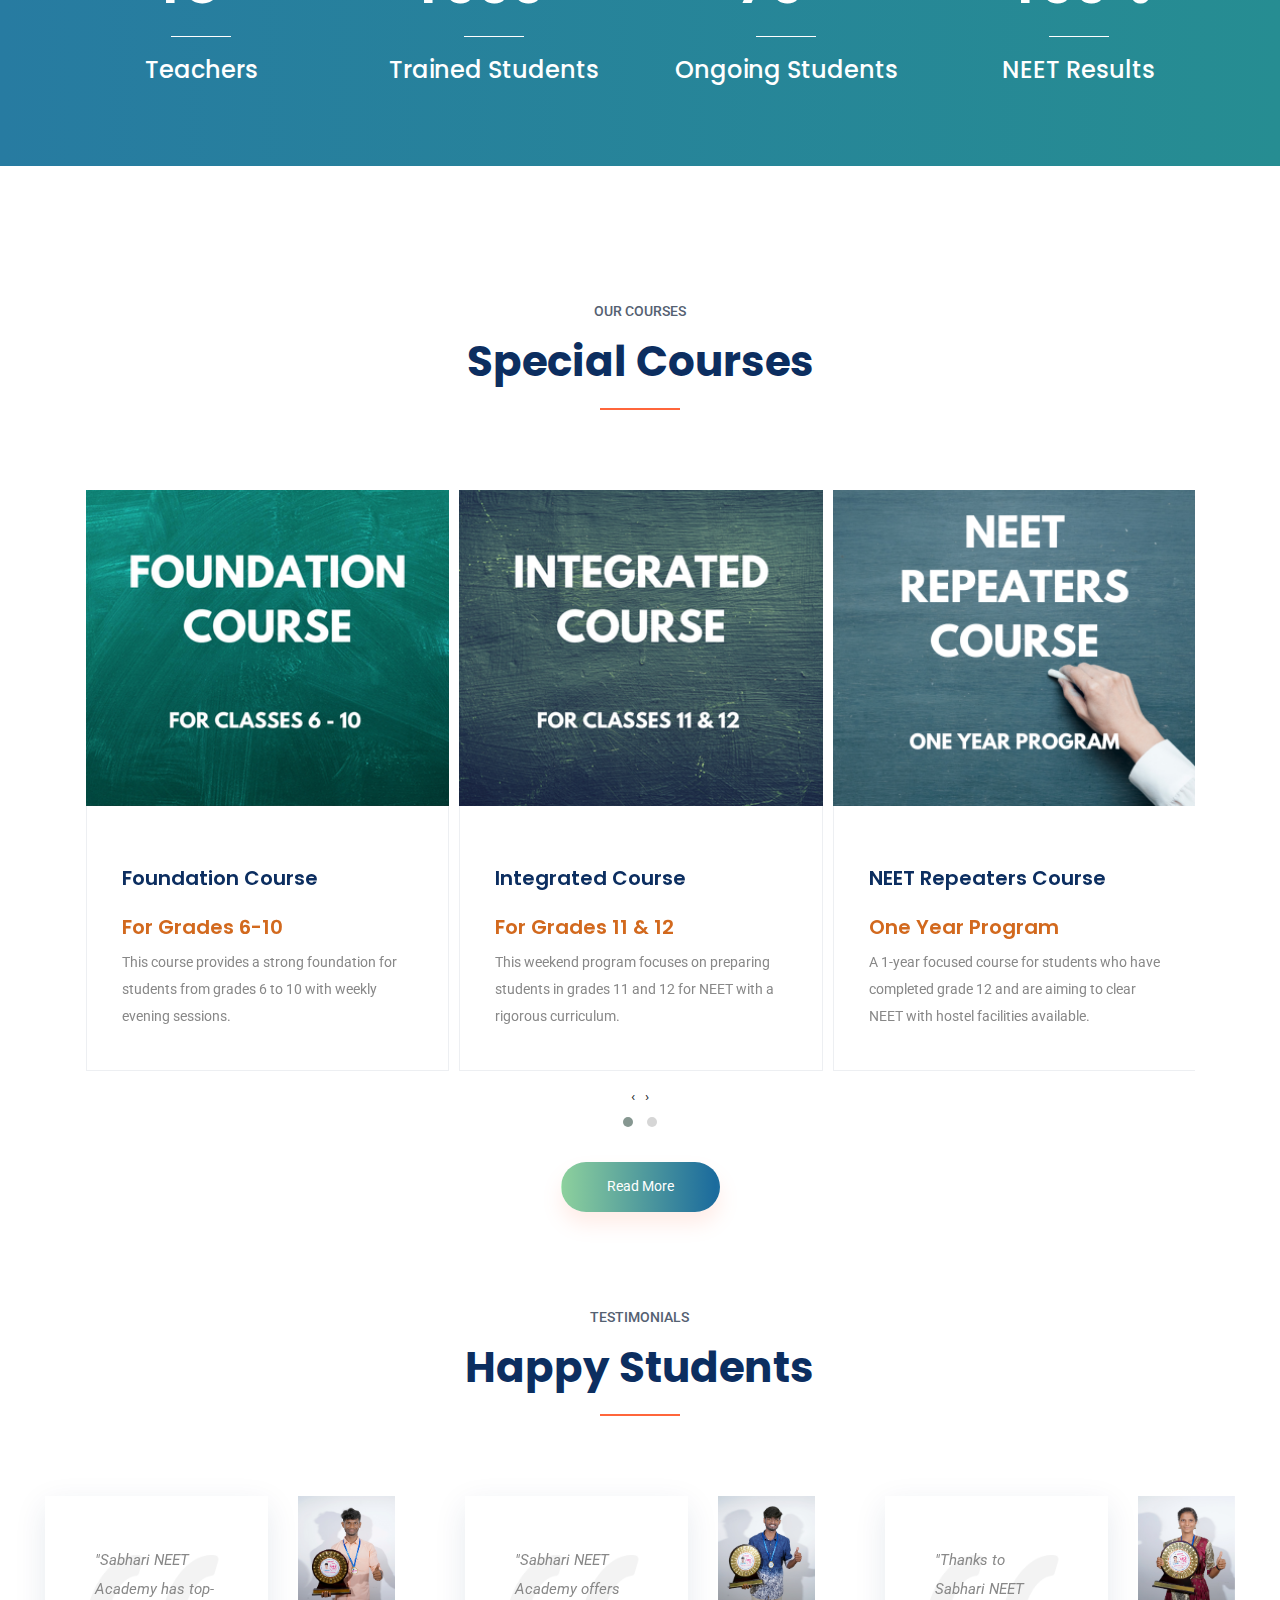
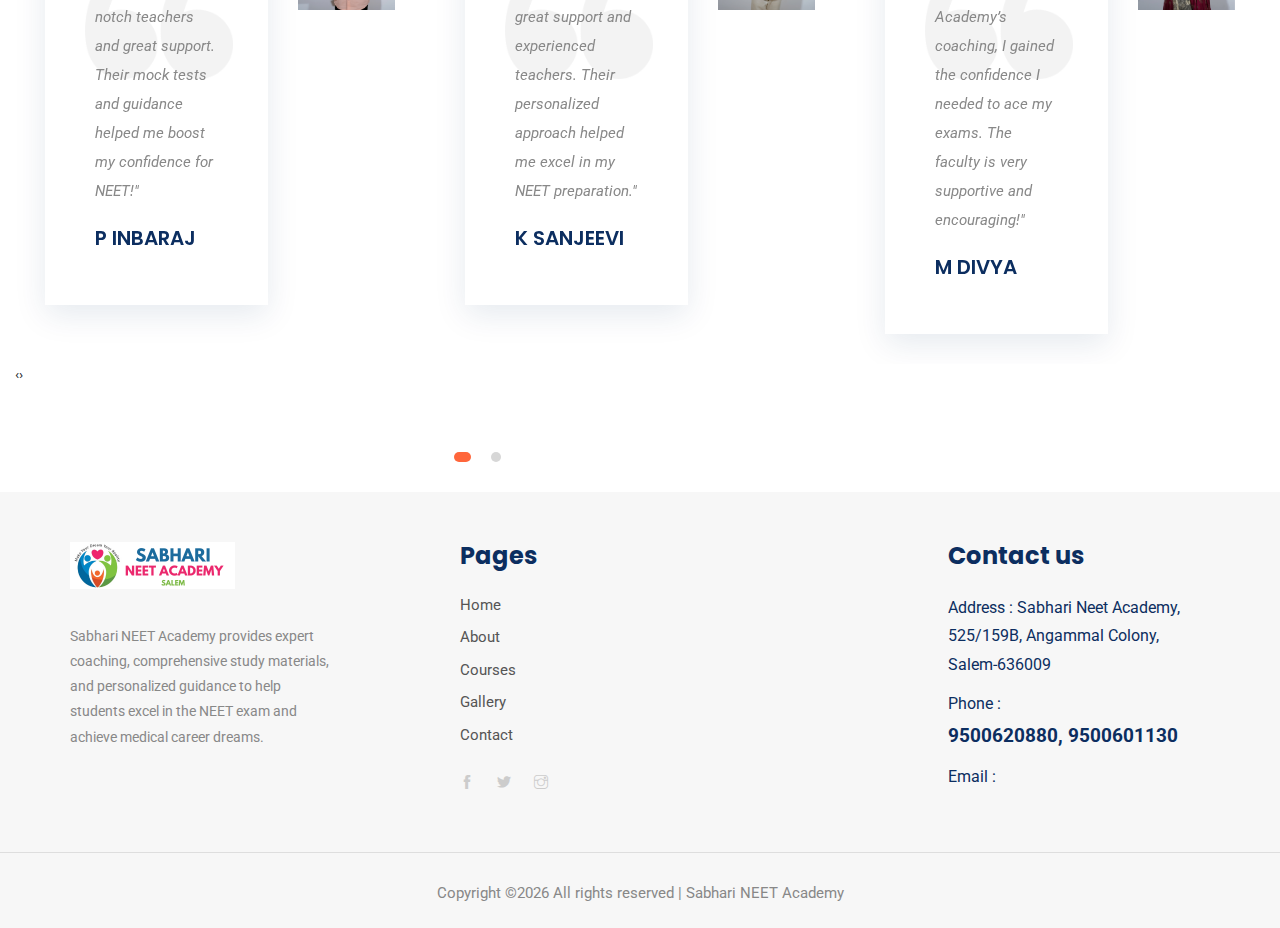
==== commit da5ec7a3: "nkn" ====
--- a/index.html
+++ b/index.html
@@ -71,7 +71,7 @@
                                     <a class="nav-link" href="contact.html">Contact</a>
                                 </li>
                                 <li class="d-none d-lg-block">
-                                    <a class="btn_1" href="#">Contact Us</a>
+                                    <a class="btn_1" href="contact.html">Contact Us</a>
                                 </li>
                             </ul>
                         </div>
@@ -93,8 +93,8 @@
                             <h1>Unlock Your Medical Dreams with 
                                 Expert NEET Coaching</h1>
                             <p>Master your NEET preparation with our top-notch faculty, comprehensive study material, and proven results. Join us to excel in your medical journey and make your dream of becoming a doctor a reality.</p>                            
-                            <a href="#" class="btn_1">View Course </a>
-                            <a href="#" class="btn_2">Contact Us </a>
+                            <a href="cource.html" class="btn_1">View Course </a>
+                            <a href="contact.html" class="btn_2">Contact Us </a>
                         </div>
                     </div>
                 </div>
@@ -111,7 +111,7 @@
                     <div class="single_feature_text">
                         <h2>Why Choose Us?</h2>
                         <p>We provide comprehensive NEET coaching with expert guidance, personalized learning plans, and result-oriented training to ensure your success in the medical entrance exam.</p>
-                        <a href="#" class="btn_1">Learn More</a>
+                        <a href="about.html" class="btn_1">Learn More</a>
                     </div>
                 </div>
                 <div class="col-sm-6 col-xl-3">
@@ -255,7 +255,7 @@
                             <li><span class="ti-pencil-alt"></span>Experienced and dedicated faculty guiding students through every step of the NEET journey.</li>
                             <li><span class="ti-ruler-pencil"></span>Comprehensive study materials, mock tests, and personalized learning strategies.</li>
                         </ul>
-                        <a href="#" class="btn_1">Learn More</a>
+                        <a href="about.html" class="btn_1">Learn More</a>
                     </div>                    
                 </div>
             </div>
@@ -269,7 +269,7 @@
             <div class="row">
                 <div class="col-lg-3 col-sm-6">
                     <div class="single_member_counter">
-                        <span class="counter">10</span><span>+</span>
+                        <span class="counter">18</span><span>+</span>
                         <h4>Teachers</h4>
                     </div>
                 </div>
@@ -317,37 +317,37 @@
                             <div class="single_special_cource">
                                 <img src="img/special_course_1.png" class="special_img" alt="">
                                 <div class="special_cource_text">
-                                    <a href="#"><h3>Foundation Course</h3></a>
+                                    <a href="course-details_1.html"><h3>Foundation Course</h3></a>
                                     <h3 style="color: chocolate;">For Grades 6-10</h3>
                                     <p>This course provides a strong foundation for students from grades 6 to 10 with weekly evening sessions.</p>
                                 </div>
                             </div>
-    
+            
                             <!-- Course 2 -->
                             <div class="single_special_cource">
                                 <img src="img/special_course_2.png" class="special_img" alt="">
                                 <div class="special_cource_text">
-                                    <a href="#"><h3>Integrated Course</h3></a>
+                                    <a href="course-details_2.html"><h3>Integrated Course</h3></a>
                                     <h3 style="color: chocolate;">For Grades 11 & 12</h3>
                                     <p>This weekend program focuses on preparing students in grades 11 and 12 for NEET with a rigorous curriculum.</p>
                                 </div>
                             </div>
-    
+            
                             <!-- Course 3 -->
                             <div class="single_special_cource">
                                 <img src="img/special_course_3.png" class="special_img" alt="">
                                 <div class="special_cource_text">
-                                    <a href="#"><h3>NEET Repeaters Course</h3></a>
+                                    <a href="course-details_3.html"><h3>NEET Repeaters Course</h3></a>
                                     <h3 style="color: chocolate;">One Year Program</h3>
                                     <p>A 1-year focused course for students who have completed grade 12 and are aiming to clear NEET with hostel facilities available.</p>
                                 </div>
                             </div>
-    
+            
                             <!-- Course 4 -->
                             <div class="single_special_cource">
                                 <img src="img/special_course_4.png" class="special_img" alt="">
                                 <div class="special_cource_text">
-                                    <a href="#"><h3>Crash Course</h3></a>
+                                    <a href="course-details_4.html"><h3>Crash Course</h3></a>
                                     <h3 style="color: chocolate;">Intensive Preparation</h3>
                                     <p>This crash course starts after the 12th-grade exams and runs until the NEET exam, for intensive preparation.</p>
                                 </div>
@@ -355,19 +355,27 @@
                         </div>
                     </div>
                 </div>
-            </div>
+                
+                <!-- Read More Button -->
+                <div class="row mt-4">
+                    <div class="col-lg-12 text-center">
+                        <a href="cource.html" class="btn_1">Read More</a>
+                    </div>
+                </div>
+            </div>
+            
         </div>
     </section>
     
     <!-- learning part end-->
 
     <!--::review_part start::-->
-    <section class="testimonial_part" style="margin-top: 30px; margin-bottom: 30px;">
+    <section class="testimonial_part" style="margin-top: 50px; margin-bottom: 30px;">
         <div class="container-fluid">
             <div class="row justify-content-center">
                 <div class="col-xl-5">
                     <div class="section_tittle text-center">
-                        <p>Testimonials</p>
+                        <p style="padding-top: 50px;">Testimonials</p>
                         <h2>Happy Students</h2>
                     </div>
                 </div>
@@ -518,10 +526,11 @@
                     <div class="single-footer-widget footer_2">
                         <h4>Contact us</h4>
                         <div class="contact_info">
-                            <p><span> Address : Sabhari NEET Academy, 525/159B, Angammal Colony, Salem-9</span></p>
-                            <p><span> Phone : 9500620880, 9500601130</span> </p>
+                            <p><span> Address : Sabhari Neet Academy, 525/159B, Angammal Colony, Salem-636009</span></p>
+                            <p><span> Phone : <br><span style="font-weight: bold; font-size: 1.2em;">9500620880, 9500601130</span></span> </p>
                             <p><span> Email : </span> </p>
                         </div>
+                        
                     </div>
                 </div>
             </div>
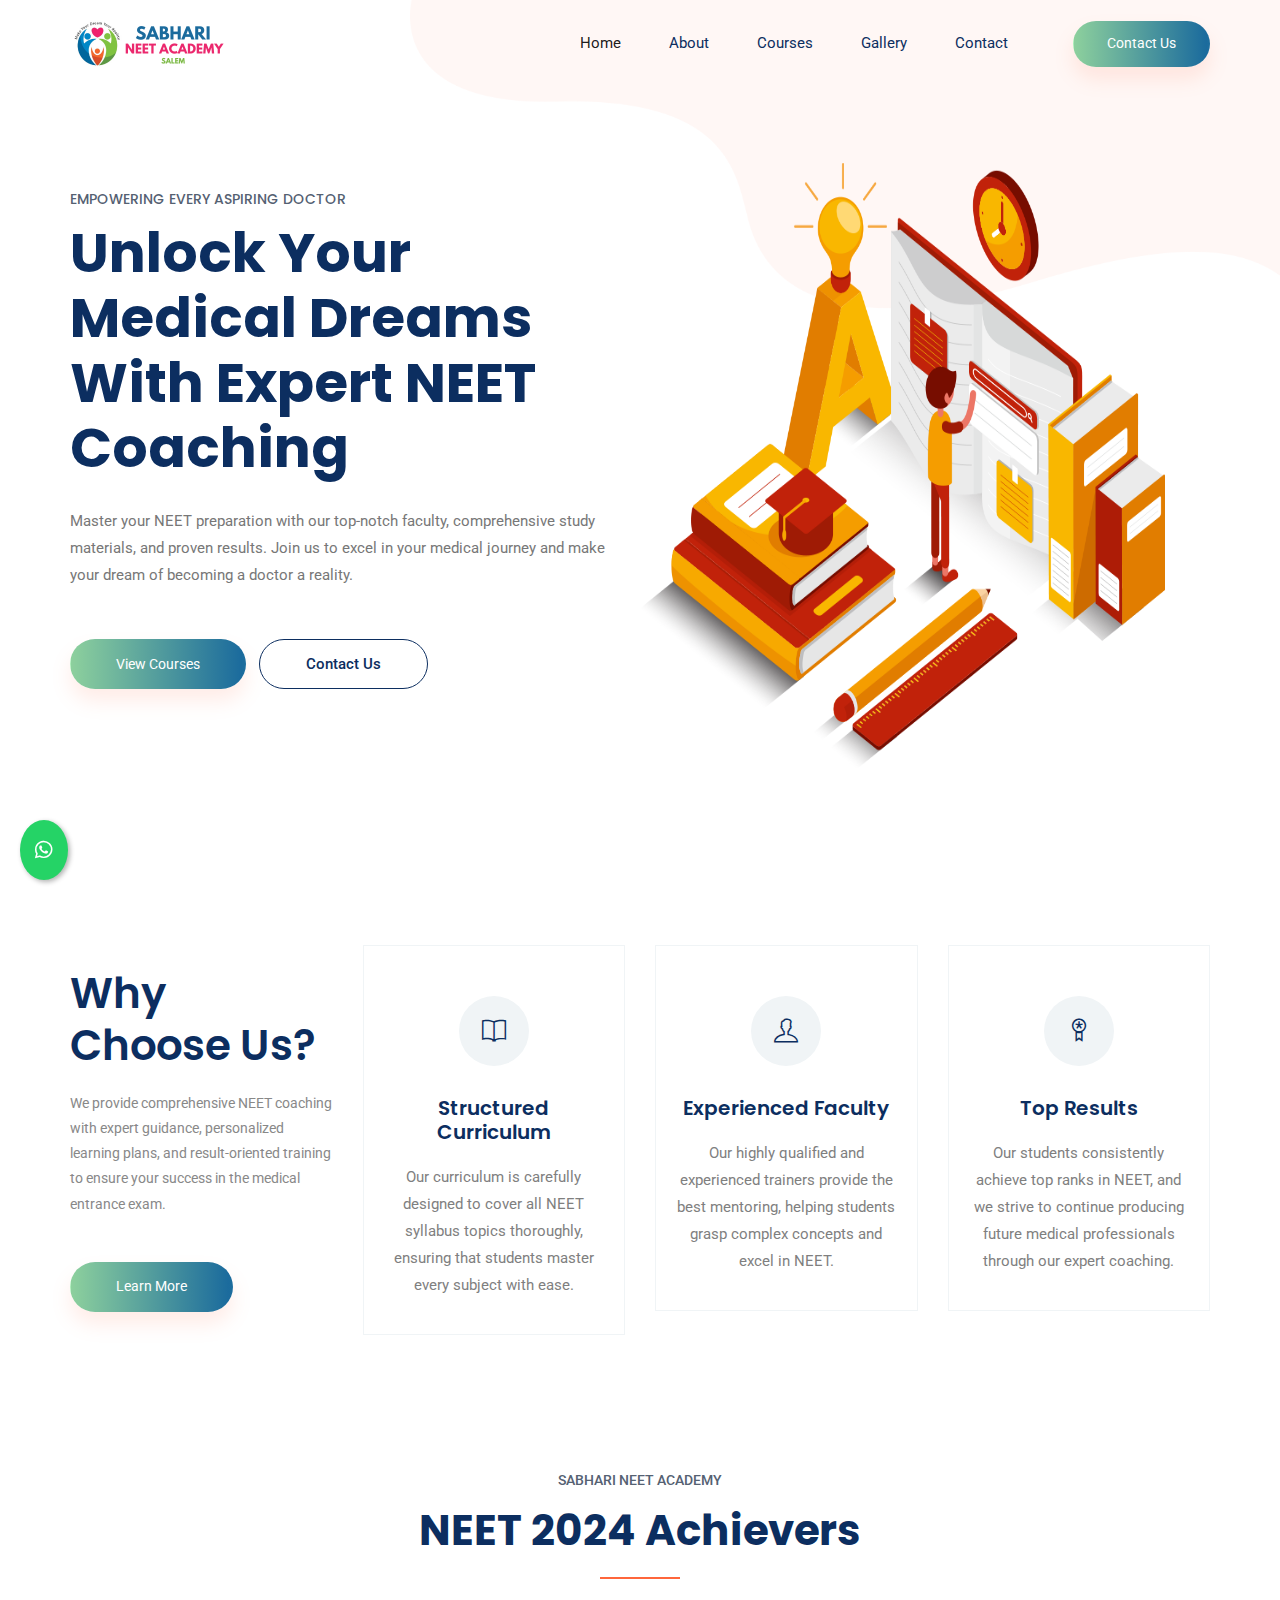
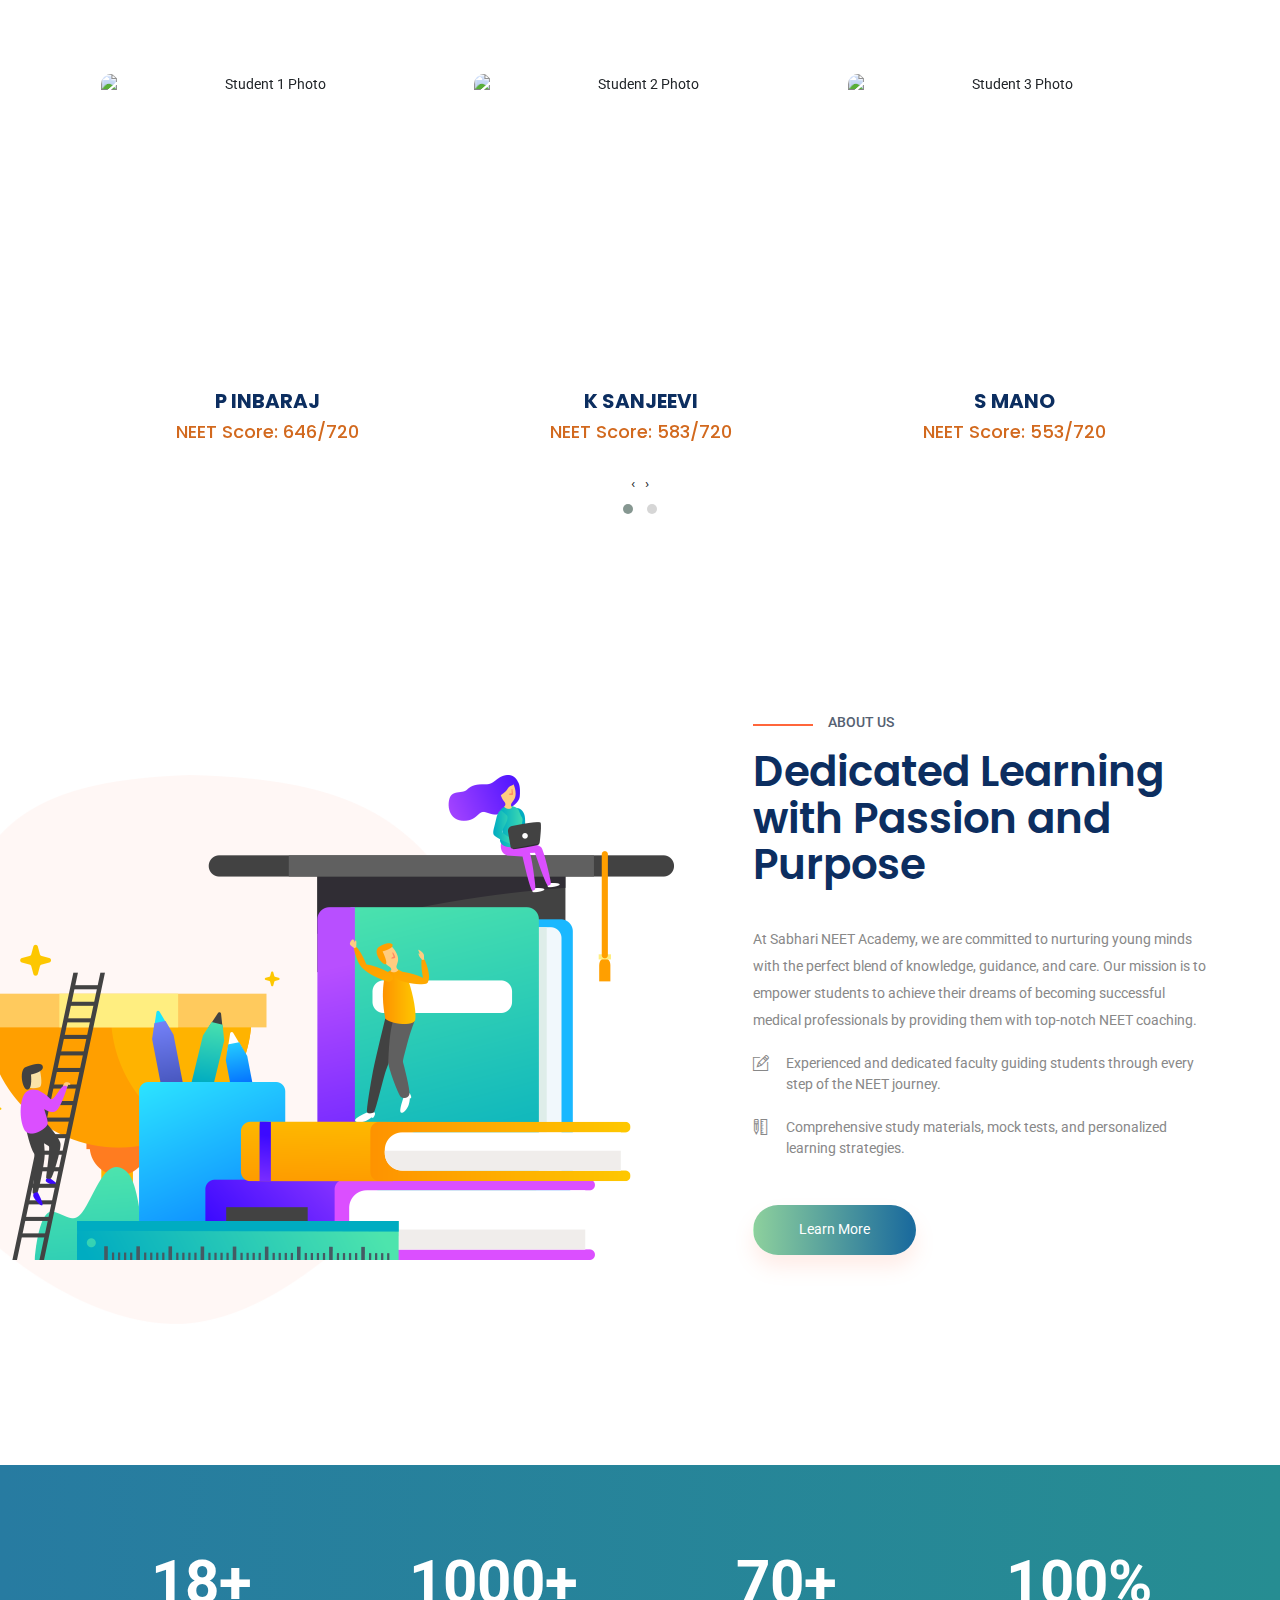
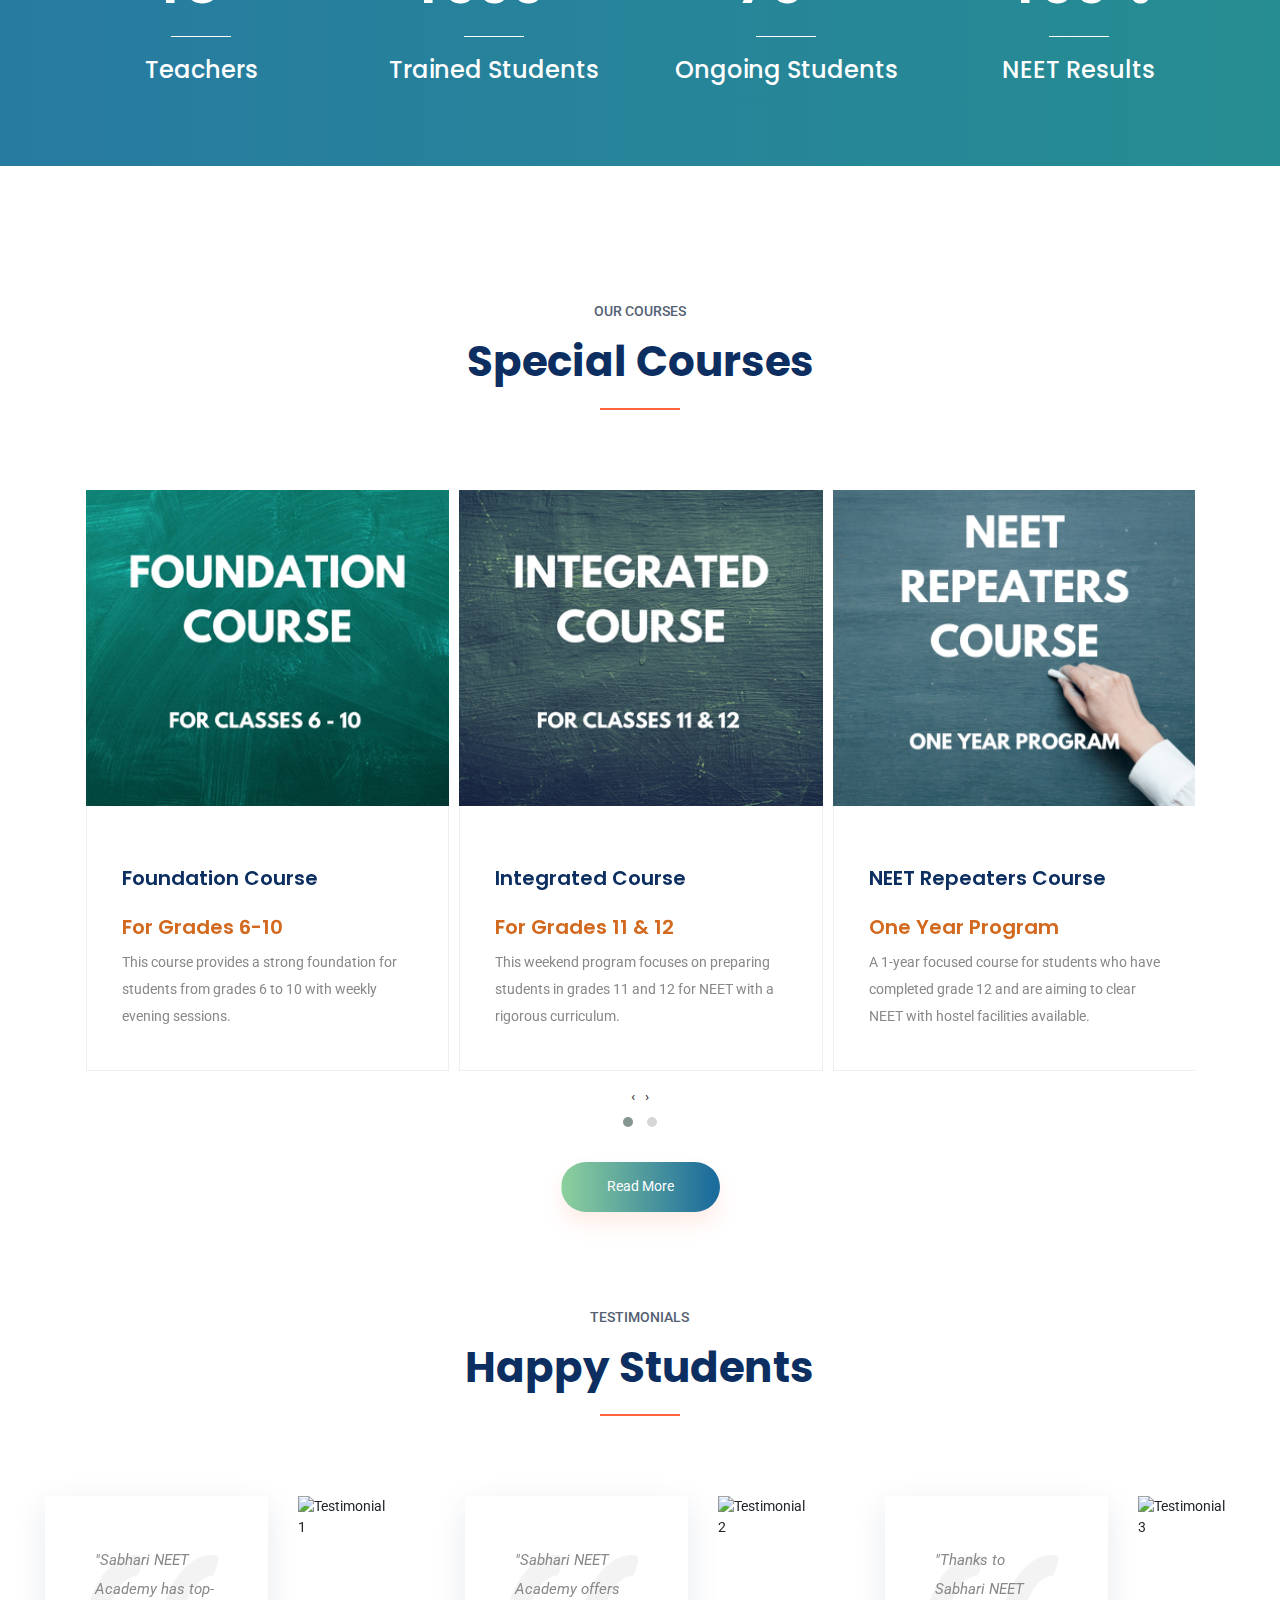
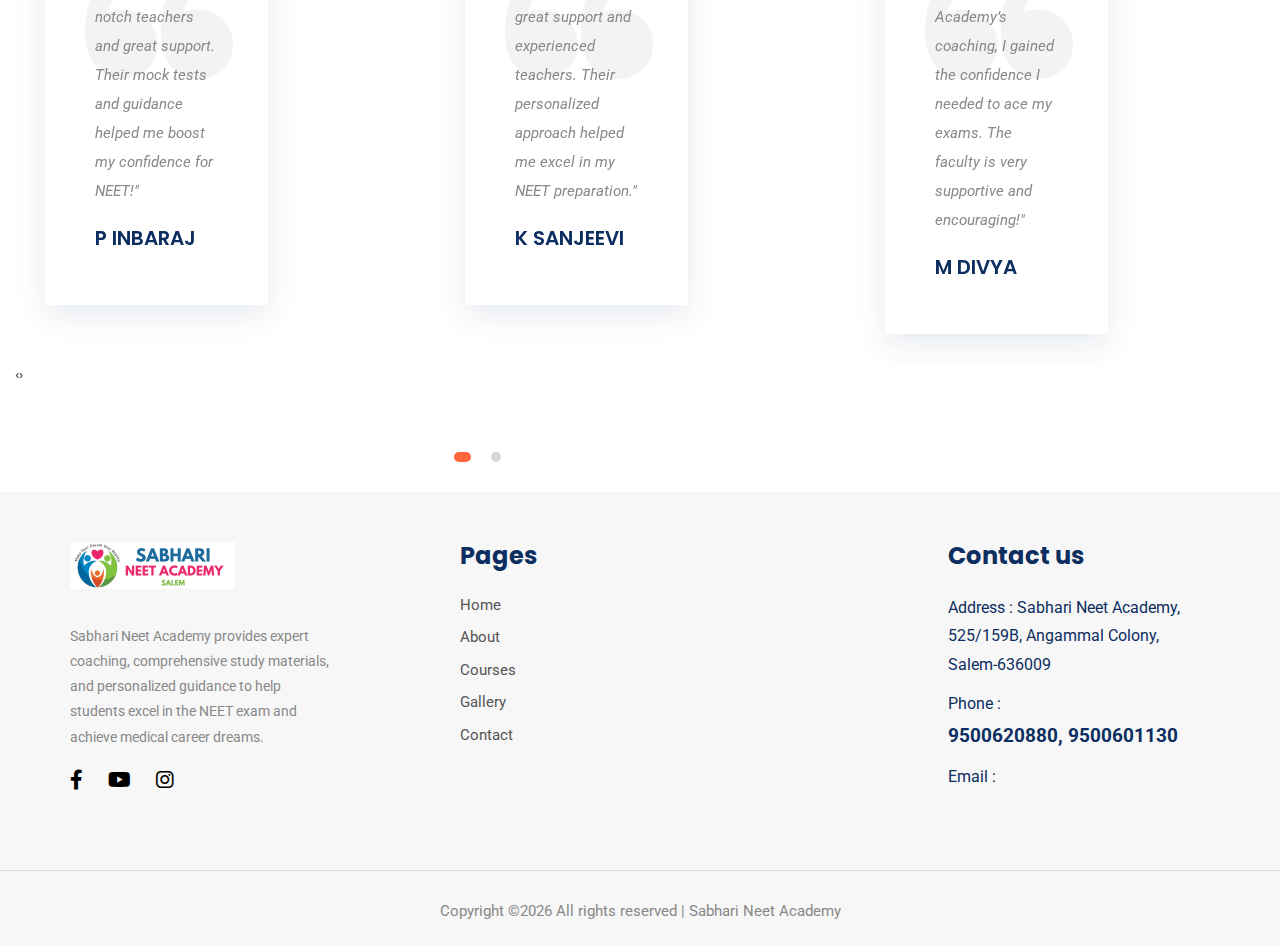
==== commit 8453187c: "fs" ====
--- a/index.html
+++ b/index.html
@@ -28,6 +28,8 @@
     <!--course-->
     <link rel="stylesheet" href="https://cdnjs.cloudflare.com/ajax/libs/OwlCarousel2/2.3.4/assets/owl.carousel.min.css" />
     <link rel="stylesheet" href="https://cdnjs.cloudflare.com/ajax/libs/OwlCarousel2/2.3.4/assets/owl.theme.default.min.css" />
+    <!--icons-->
+    <link rel="stylesheet" href="https://cdnjs.cloudflare.com/ajax/libs/font-awesome/6.0.0-beta3/css/all.min.css">
 
     <!-- Owl Carousel CSS -->
 <link rel="stylesheet" href="css/owl.carousel.min.css">
@@ -92,8 +94,8 @@
                             <h5>Empowering Every Aspiring Doctor</h5>
                             <h1>Unlock Your Medical Dreams with 
                                 Expert NEET Coaching</h1>
-                            <p>Master your NEET preparation with our top-notch faculty, comprehensive study material, and proven results. Join us to excel in your medical journey and make your dream of becoming a doctor a reality.</p>                            
-                            <a href="cource.html" class="btn_1">View Course </a>
+                            <p>Master your NEET preparation with our top-notch faculty, comprehensive study materials, and proven results. Join us to excel in your medical journey and make your dream of becoming a doctor a reality.</p>                            
+                            <a href="cource.html" class="btn_1">View Courses </a>
                             <a href="contact.html" class="btn_2">Contact Us </a>
                         </div>
                     </div>
@@ -166,7 +168,7 @@
                         <div class="owl-carousel owl-theme">
                             <!-- Achiever 1 -->
                             <div class="single_achiever">
-                                <img src="img/achievers/achiever_2.png" class="achiever_img" alt="Student 1 Photo">
+                                <img src="img/2.jpg" class="achiever_img" alt="Student 1 Photo">
                                 <div class="achiever_text">
                                     <h3 class="achiever_name">P INBARAJ</h3>
                                     <h4 class="achiever_score" style="color: chocolate;">NEET Score: 646/720</h4>
@@ -175,7 +177,7 @@
     
                             <!-- Achiever 2 -->
                             <div class="single_achiever">
-                                <img src="img/achievers/achiever_3.png" class="achiever_img" alt="Student 2 Photo">
+                                <img src="img/1.jpg" class="achiever_img" alt="Student 2 Photo">
                                 <div class="achiever_text">
                                     <h3 class="achiever_name">K SANJEEVI</h3>
                                     <h4 class="achiever_score" style="color: chocolate;">NEET Score: 583/720</h4>
@@ -184,7 +186,7 @@
     
                             <!-- Achiever 3 -->
                             <div class="single_achiever">
-                                <img src="img/achievers/achiever_4.png" class="achiever_img" alt="Student 3 Photo">
+                                <img src="img/8.jpg" class="achiever_img" alt="Student 3 Photo">
                                 <div class="achiever_text">
                                     <h3 class="achiever_name">S MANO</h3>
                                     <h4 class="achiever_score" style="color: chocolate;">NEET Score: 553/720</h4>
@@ -193,7 +195,7 @@
     
                             <!-- Achiever 4 -->
                             <div class="single_achiever">
-                                <img src="img/achievers/achiever_1.png" class="achiever_img" alt="Student 4 Photo">
+                                <img src="img/6.jpg" class="achiever_img" alt="Student 4 Photo">
                                 <div class="achiever_text">
                                     <h3 class="achiever_name">M Divya</h3>
                                     <h4 class="achiever_score" style="color: chocolate;">NEET Score: 483/720</h4>
@@ -394,7 +396,7 @@
                                 </div>
                                 <div class="col-lg-4 col-xl-4 col-sm-12">
                                     <div class="testimonial_slider_img">
-                                        <img src="img/testimonial_img_1.png" alt="Testimonial 1">
+                                        <img src="img/2.jpg" alt="Testimonial 1">
                                     </div>
                                 </div>
                             </div>
@@ -411,7 +413,7 @@
                                 </div>
                                 <div class="col-lg-4 col-xl-4 col-sm-12">
                                     <div class="testimonial_slider_img">
-                                        <img src="img/testimonial_img_2.png" alt="Testimonial 2">
+                                        <img src="img/1.jpg" alt="Testimonial 2">
                                     </div>
                                 </div>
                             </div>
@@ -428,7 +430,7 @@
                                 </div>
                                 <div class="col-lg-4 col-xl-4 col-sm-12">
                                     <div class="testimonial_slider_img">
-                                        <img src="img/testimonial_img_3.png" alt="Testimonial 3">
+                                        <img src="img/8.jpg" alt="Testimonial 3">
                                     </div>
                                 </div>
                             </div>
@@ -445,7 +447,7 @@
                                 </div>
                                 <div class="col-lg-4 col-xl-4 col-sm-12">
                                     <div class="testimonial_slider_img">
-                                        <img src="img/testimonial_img_4.png" alt="Testimonial 3">
+                                        <img src="img/6.jpg" alt="Testimonial 3">
                                     </div>
                                 </div>
                             </div>
@@ -498,10 +500,16 @@
                 <div class="col-sm-6 col-md-4 col-xl-3">
                     <div class="single-footer-widget footer_1">
                         <a href="index.html"> <img src="img/banner.png" alt=""> </a>
-                        
-<p>Sabhari NEET Academy provides expert coaching, comprehensive study materials, and personalized guidance to help students excel in the NEET exam and achieve medical career dreams.</p>
-                    </div>
-                </div>
+                        <p>Sabhari Neet Academy provides expert coaching, comprehensive study materials, and personalized guidance to help students excel in the NEET exam and achieve medical career dreams.</p>
+                    </div>
+                    <div class="social_icon">
+                        <a href="#"><i class="fab fa-facebook-f"></i></a>
+                        <a href="#"><i class="fab fa-youtube"></i></a>
+                        <a href="#"><i class="fab fa-instagram"></i></a>
+                    </div>
+                </div>
+                
+                
                 <div class="col-sm-6 col-md-4 col-xl-4">
                     <div class="single-footer-widget footer_2">
                         <h4>Pages</h4>
@@ -513,12 +521,7 @@
                             <li><a href="contact.html">Contact</a></li>
                             <!-- Add more links as needed -->
                         </ul>
-                        <div class="social_icon">
-                            <a href="#"> <i class="ti-facebook"></i> </a>
-                            <a href="#"> <i class="ti-twitter-alt"></i> </a>
-                            <a href="#"> <i class="ti-instagram"></i> </a>
-                       
-                        </div>
+                        
                     </div>
                     
                 </div>
@@ -543,7 +546,7 @@
                         <div class="row">
                             <div class="col-lg-12">
                                 <p class="footer-text m-0"><!-- Link back to Colorlib can't be removed. Template is licensed under CC BY 3.0. -->
-Copyright &copy;<script>document.write(new Date().getFullYear());</script> All rights reserved | Sabhari NEET Academy 
+Copyright &copy;<script>document.write(new Date().getFullYear());</script> All rights reserved | Sabhari Neet Academy 
 <!-- Link back to Colorlib can't be removed. Template is licensed under CC BY 3.0. --></p>
                             </div>
                         </div>
--- a/css/style.css
+++ b/css/style.css
@@ -7356,3 +7356,21 @@
   width: 100%;
   height: 100%;
 }
+
+
+.social_icon {
+  display: flex;
+  gap: 25px; /* Adjust spacing as needed */
+  padding-bottom: 25px;
+}
+
+.social_icon a {
+  text-decoration: none;
+  color: #000; /* Change color as needed */
+  font-size: 20px; /* Adjust size as needed */
+  transition: transform 0.3s; /* Optional: for hover effect */
+}
+
+.social_icon a:hover {
+  transform: scale(1.1); /* Optional: add a hover effect */
+}
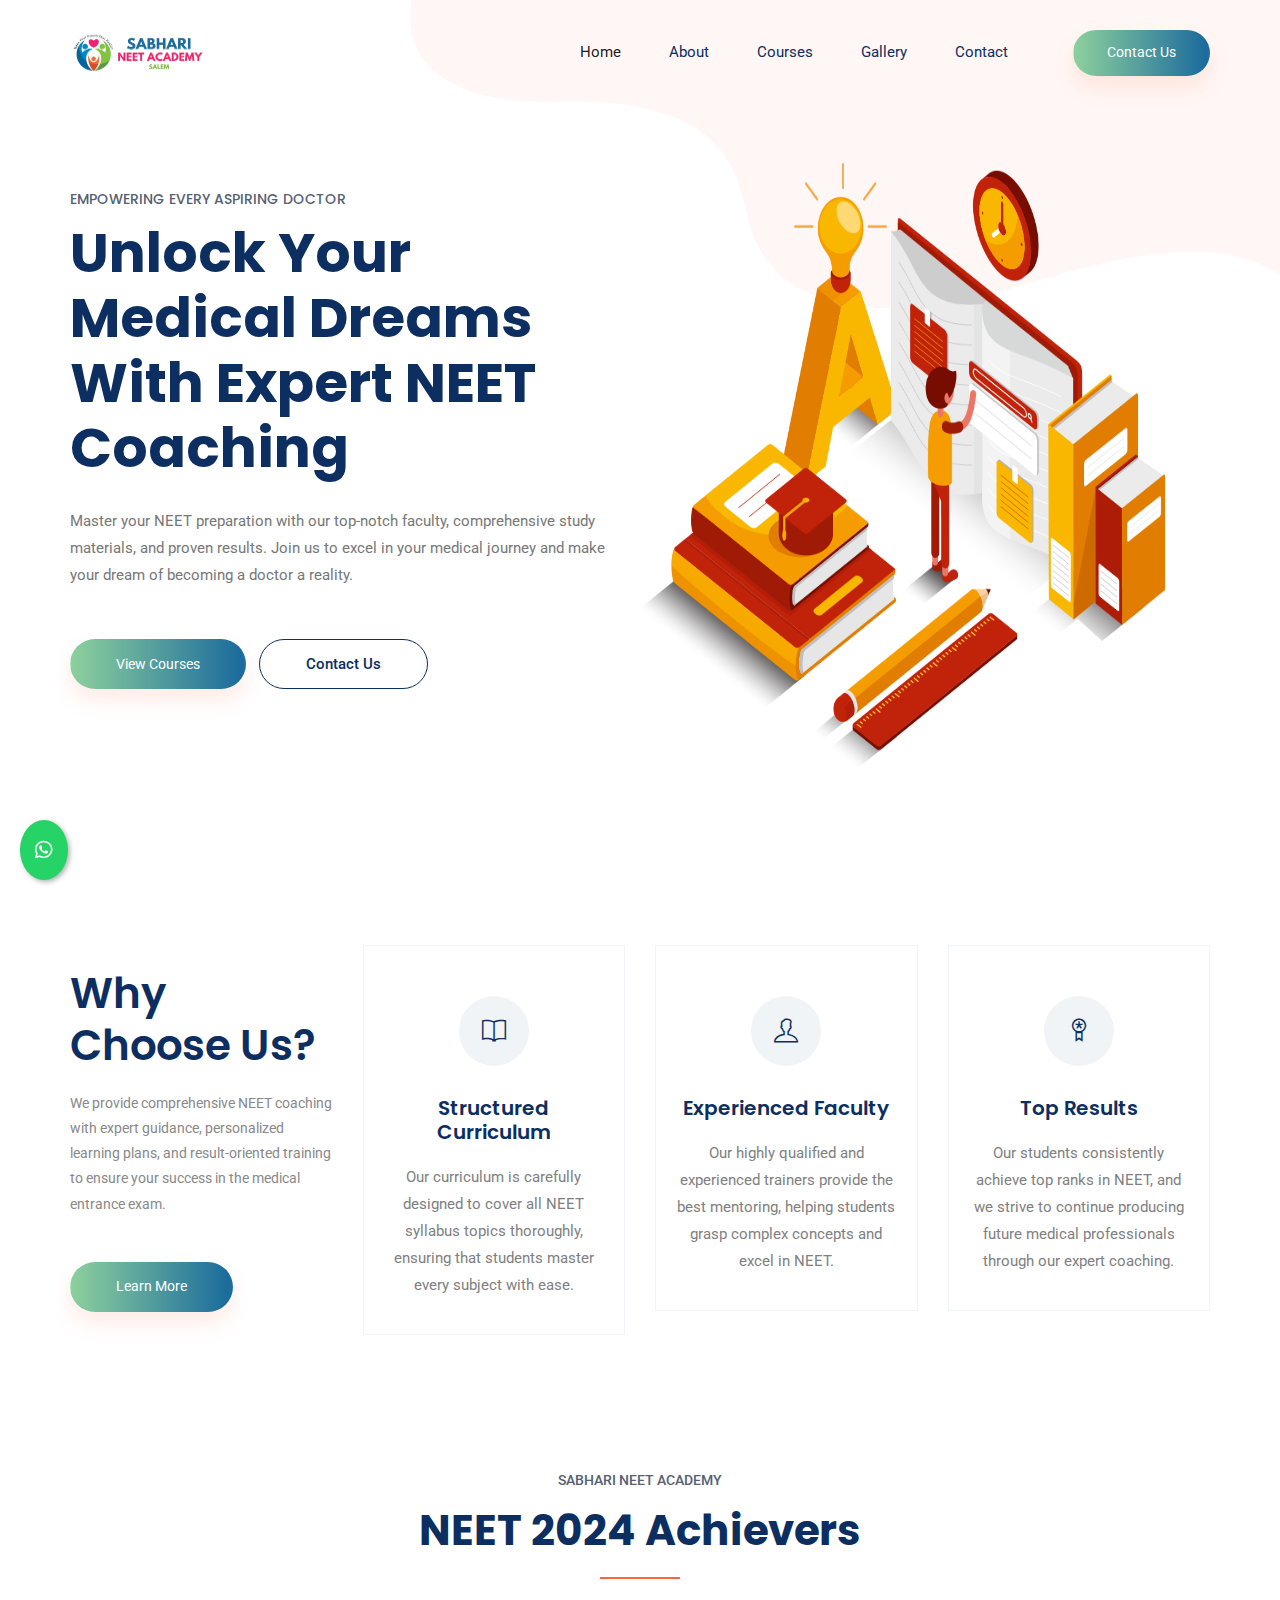
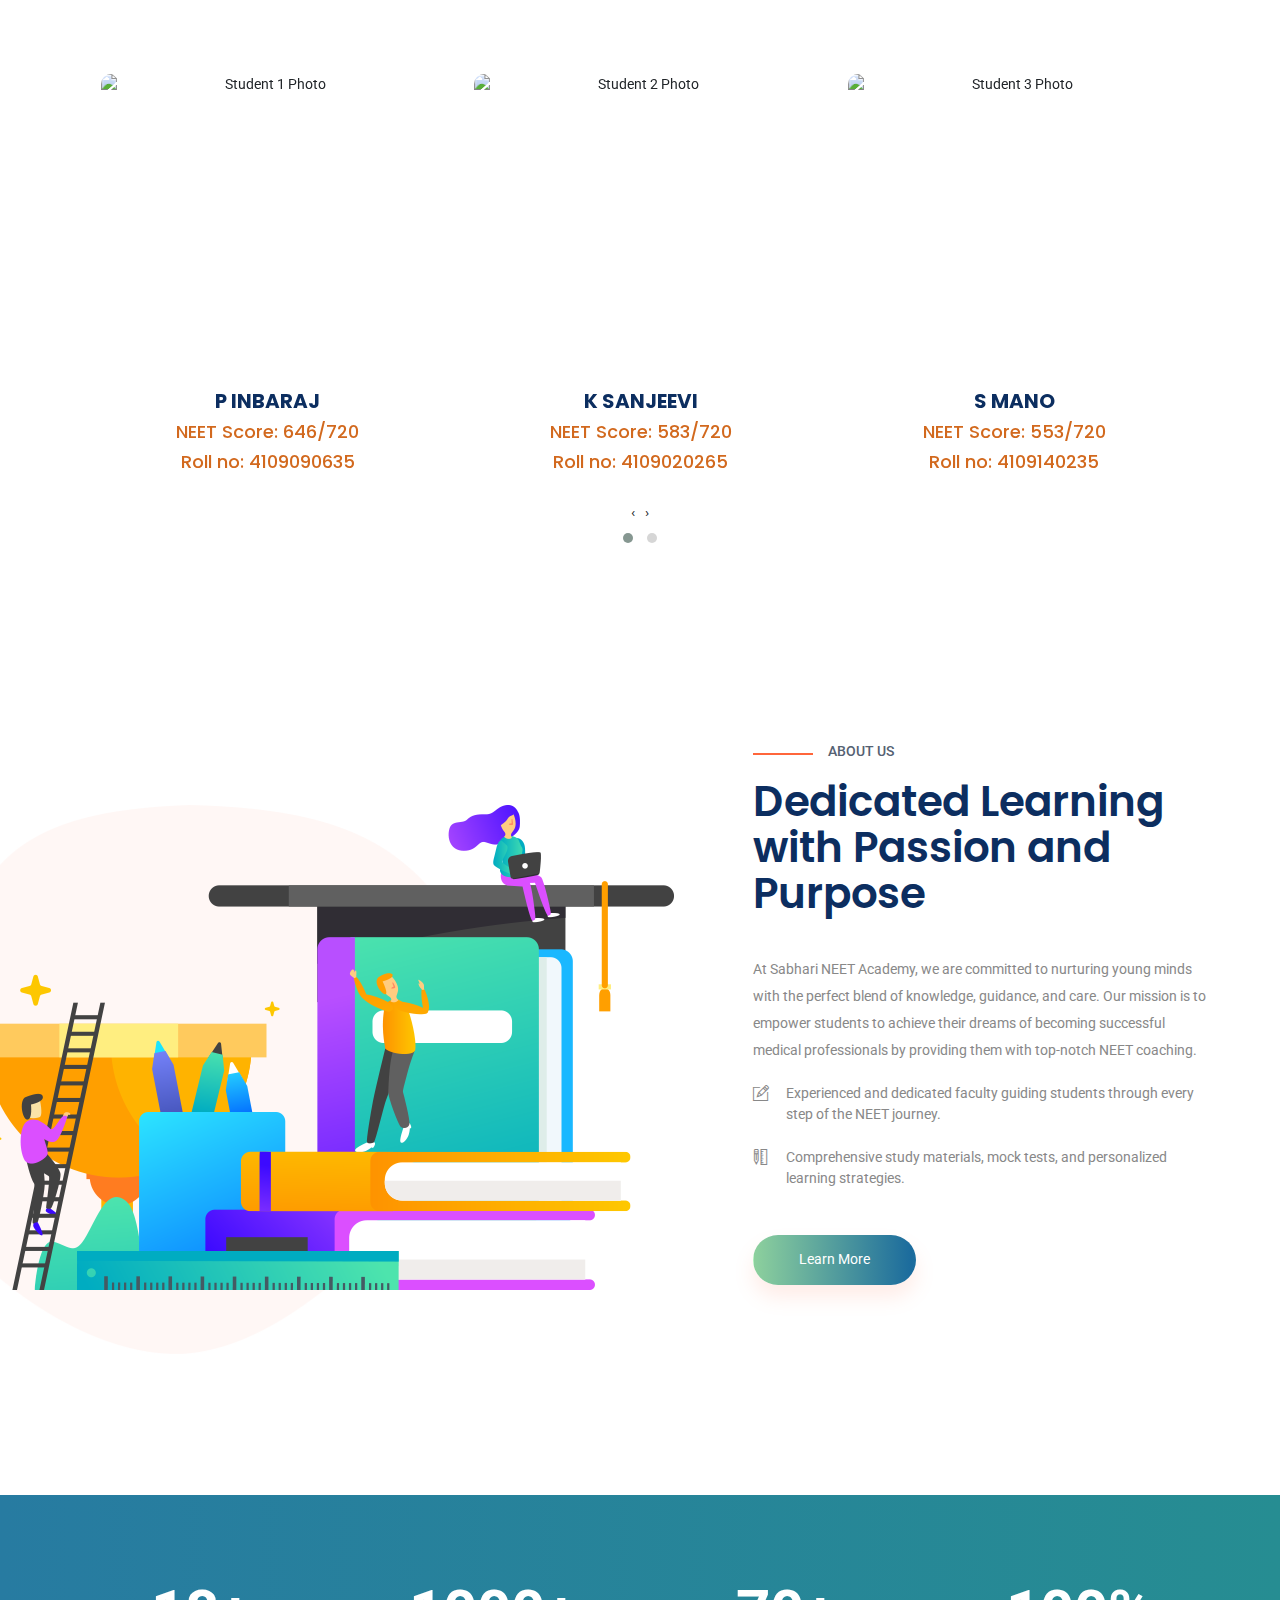
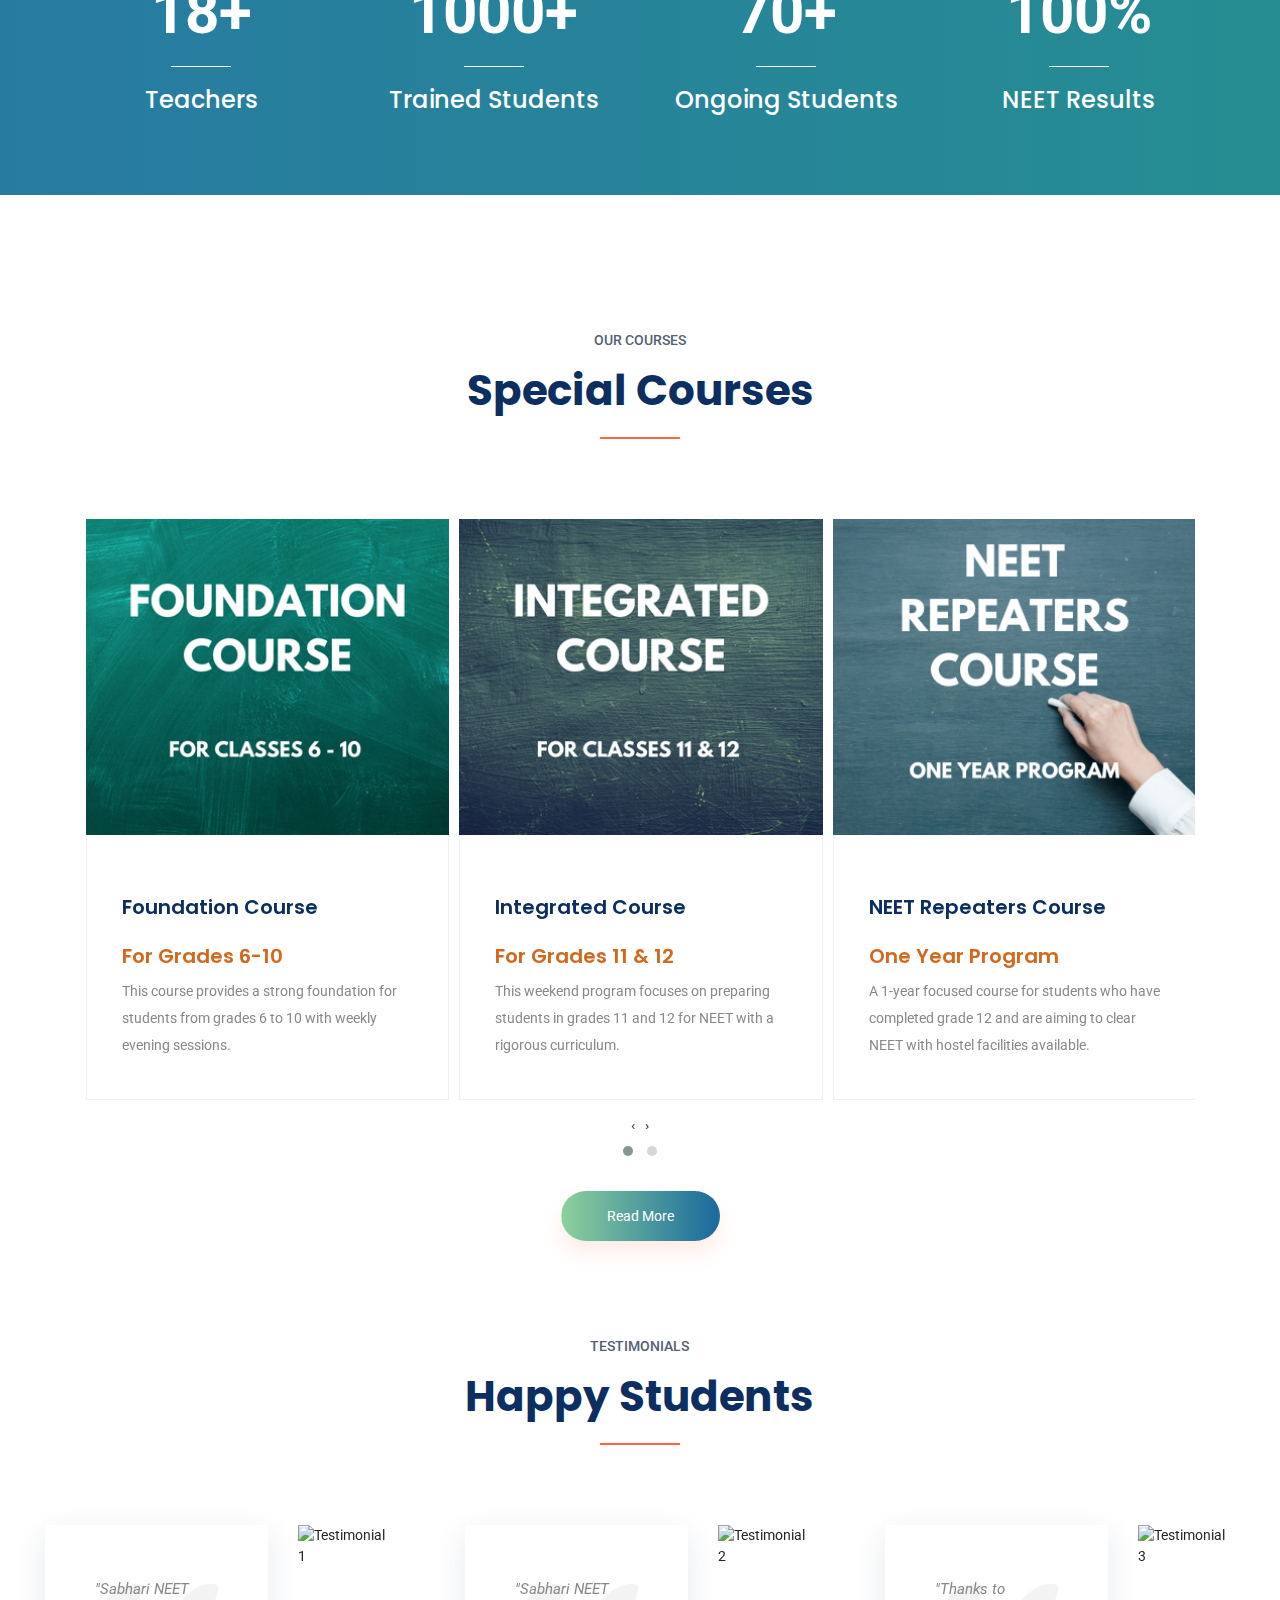
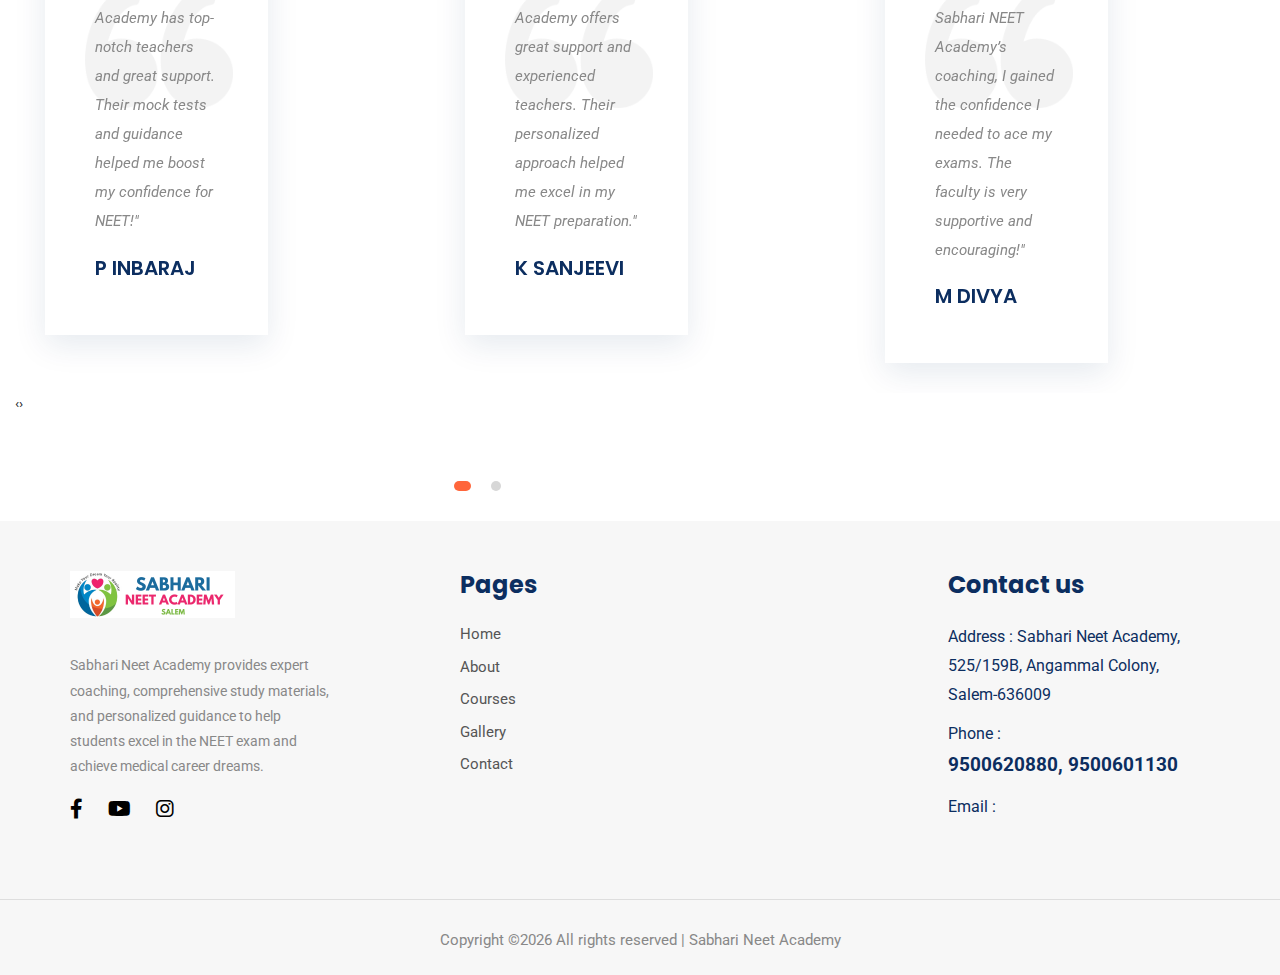
==== commit 6e6a9596: "km" ====
--- a/index.html
+++ b/index.html
@@ -36,6 +36,8 @@
 <link rel="stylesheet" href="css/owl.theme.default.min.css">
 
 
+
+
 </head>
 
 <body>
@@ -47,7 +49,10 @@
             <div class="row align-items-center">
                 <div class="col-lg-12">
                     <nav class="navbar navbar-expand-lg navbar-light">
-                        <a class="navbar-brand" href="index.html"> <img src="img/banner.png" alt="logo"> </a>
+                        <a class="navbar-brand" href="index.html">
+                            <img src="img/logo_banner.png" alt="logo" style="width: 135px; height: 65px;">
+                          </a>
+                          
                         <button class="navbar-toggler" type="button" data-toggle="collapse"
                             data-target="#navbarSupportedContent" aria-controls="navbarSupportedContent"
                             aria-expanded="false" aria-label="Toggle navigation">
@@ -82,6 +87,7 @@
             </div>
         </div>
     </header>
+
     <!-- Header part end-->
 
     <!-- banner part start-->
@@ -172,6 +178,7 @@
                                 <div class="achiever_text">
                                     <h3 class="achiever_name">P INBARAJ</h3>
                                     <h4 class="achiever_score" style="color: chocolate;">NEET Score: 646/720</h4>
+                                    <h4 class="achiever_score" style="color: chocolate;">Roll no: 4109090635</h4>
                                 </div>
                             </div>
     
@@ -181,6 +188,7 @@
                                 <div class="achiever_text">
                                     <h3 class="achiever_name">K SANJEEVI</h3>
                                     <h4 class="achiever_score" style="color: chocolate;">NEET Score: 583/720</h4>
+                                    <h4 class="achiever_score" style="color: chocolate;">Roll no: 4109020265</h4>
                                 </div>
                             </div>
     
@@ -190,6 +198,7 @@
                                 <div class="achiever_text">
                                     <h3 class="achiever_name">S MANO</h3>
                                     <h4 class="achiever_score" style="color: chocolate;">NEET Score: 553/720</h4>
+                                    <h4 class="achiever_score" style="color: chocolate;">Roll no: 4109140235</h4>
                                 </div>
                             </div>
     
@@ -199,6 +208,7 @@
                                 <div class="achiever_text">
                                     <h3 class="achiever_name">M Divya</h3>
                                     <h4 class="achiever_score" style="color: chocolate;">NEET Score: 483/720</h4>
+                                    <h4 class="achiever_score" style="color: chocolate;">Roll no: 4122070165</h4>
                                 </div>
                             </div>
                         </div>
@@ -611,6 +621,10 @@
 </script>
 
 
+
+
+
+
 </body>
 
 </html>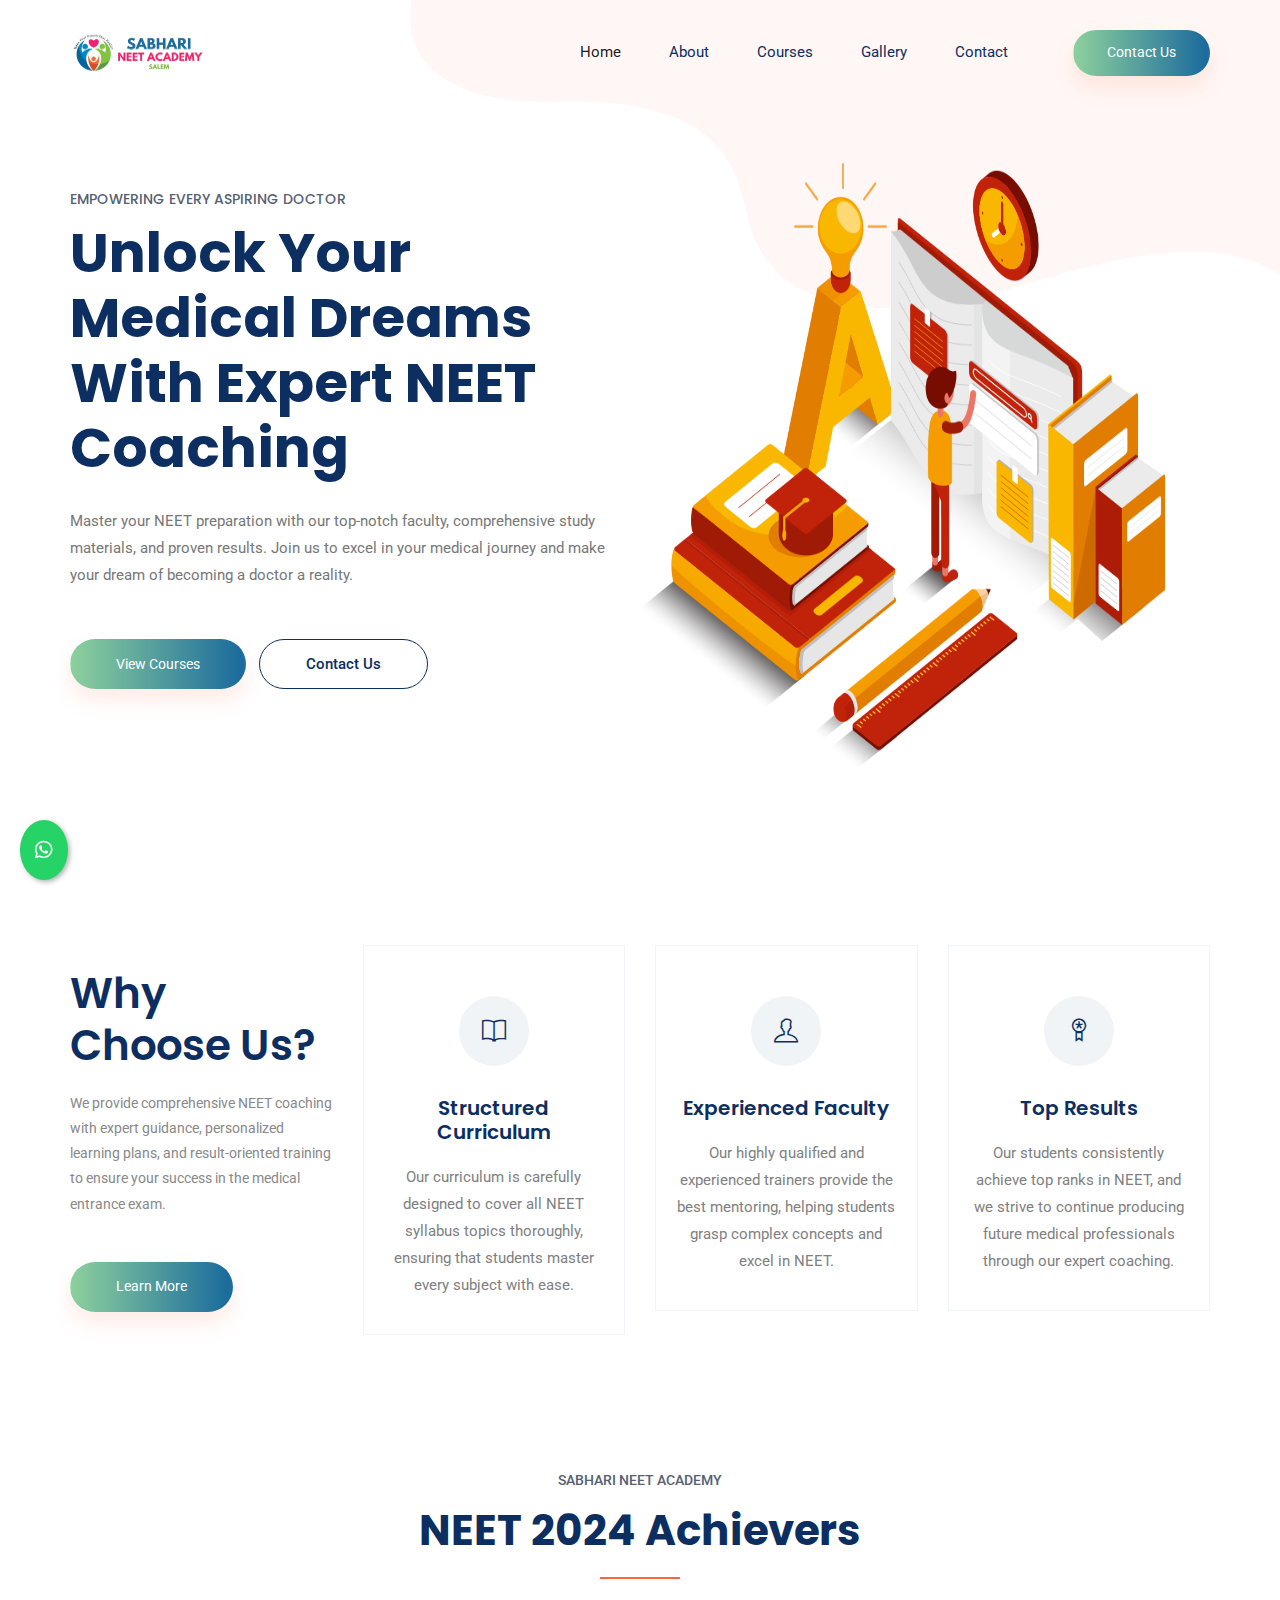
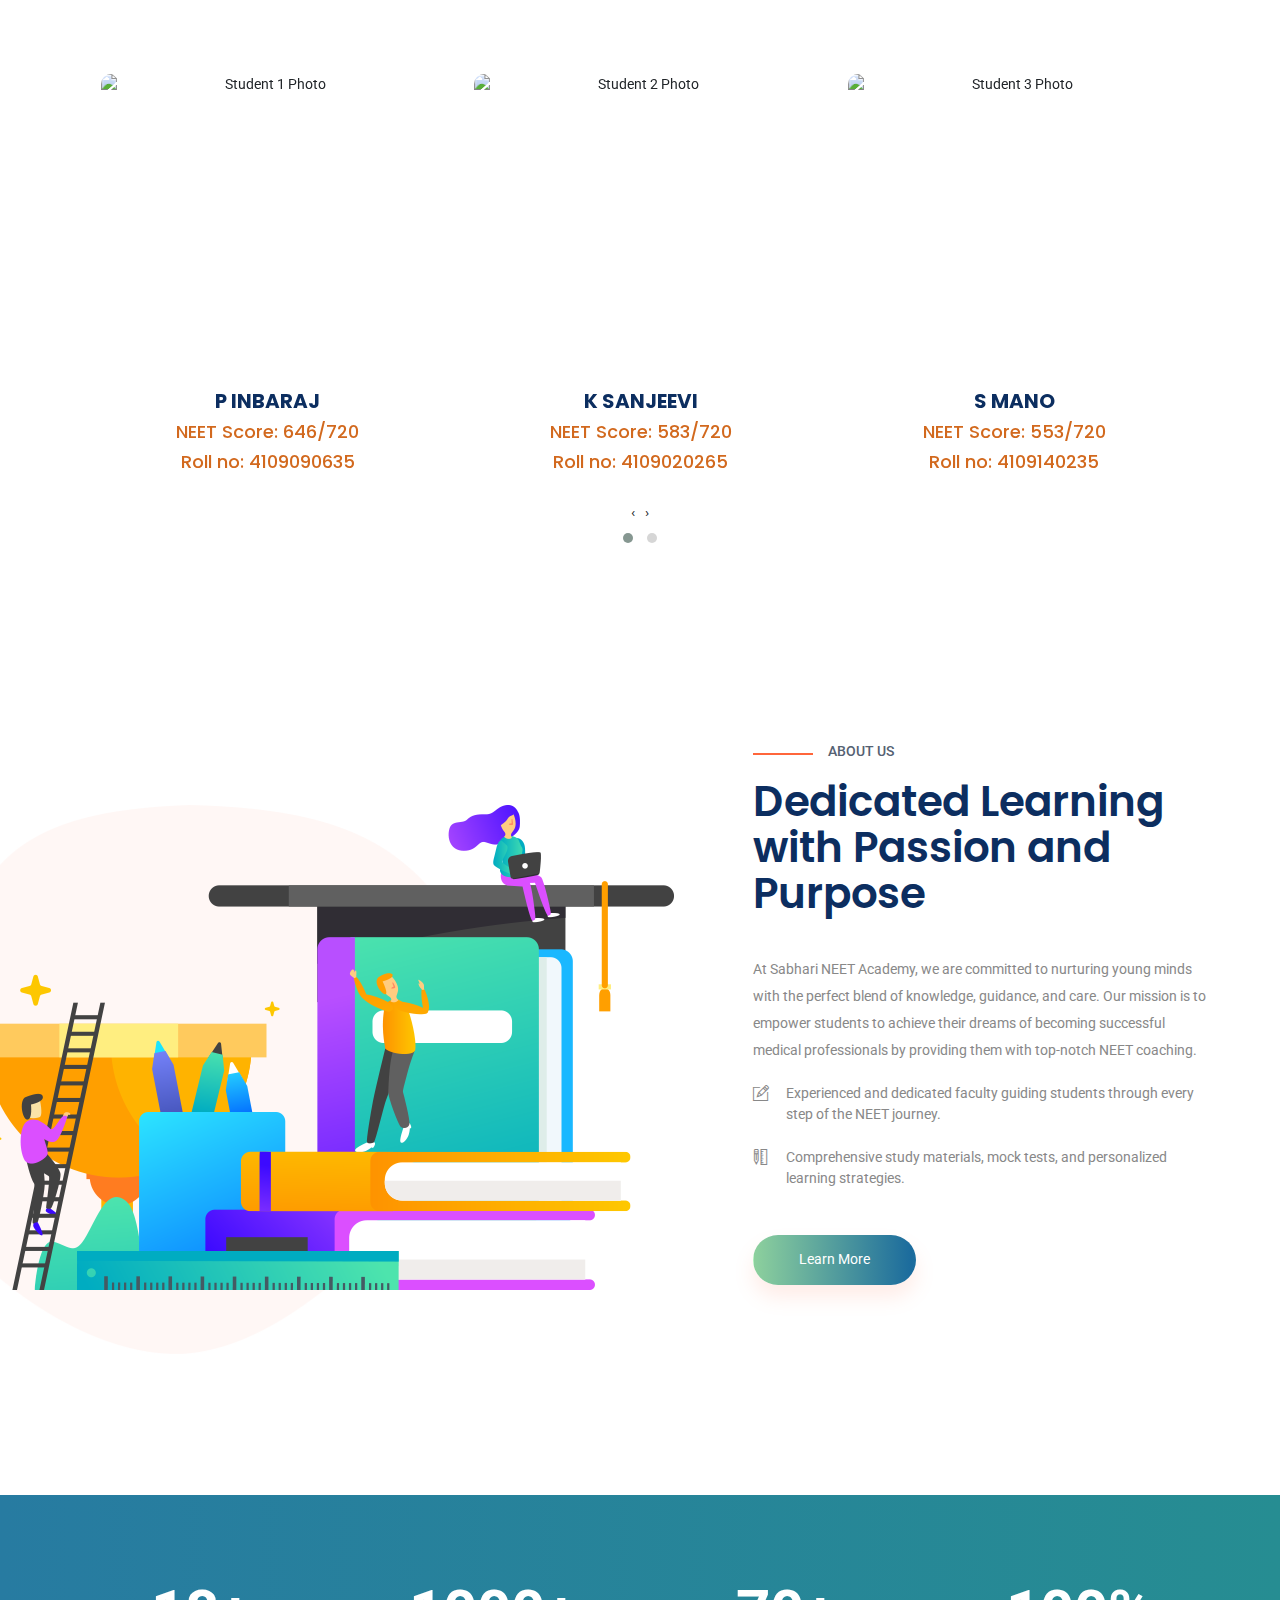
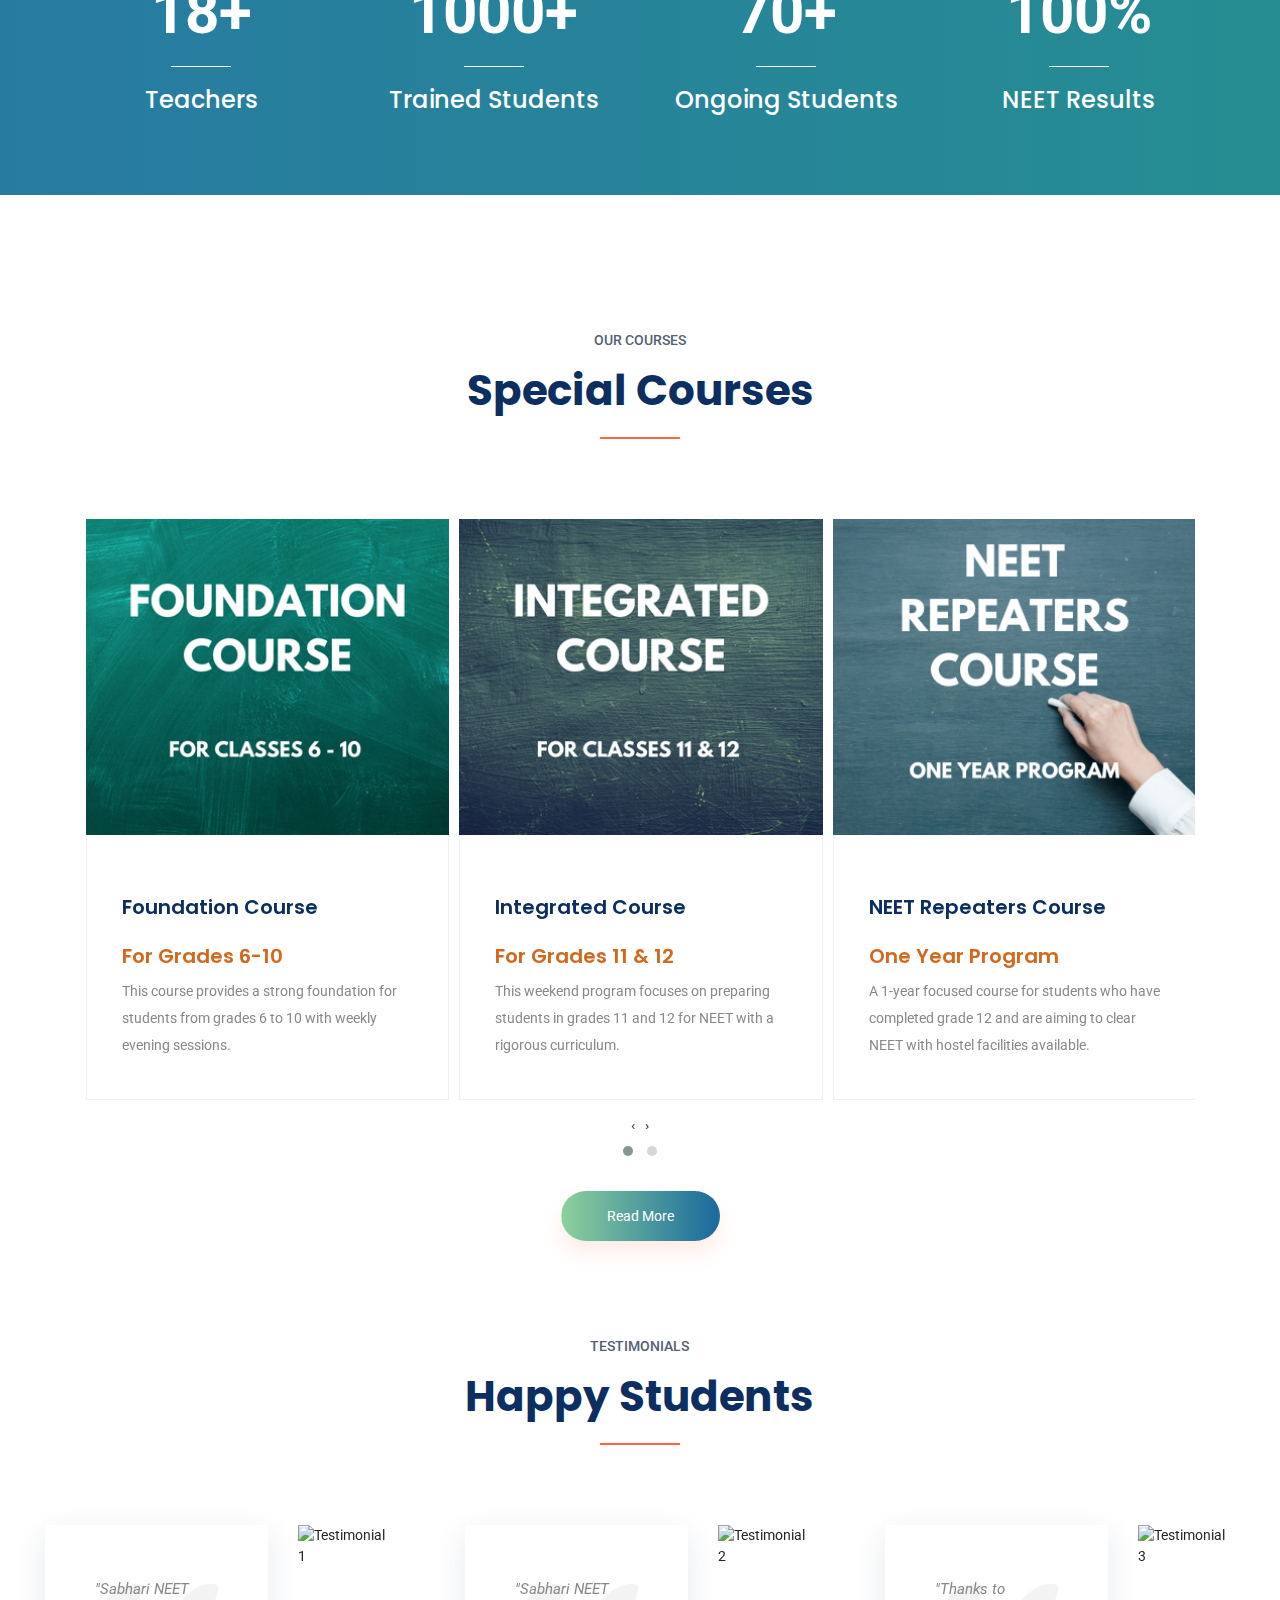
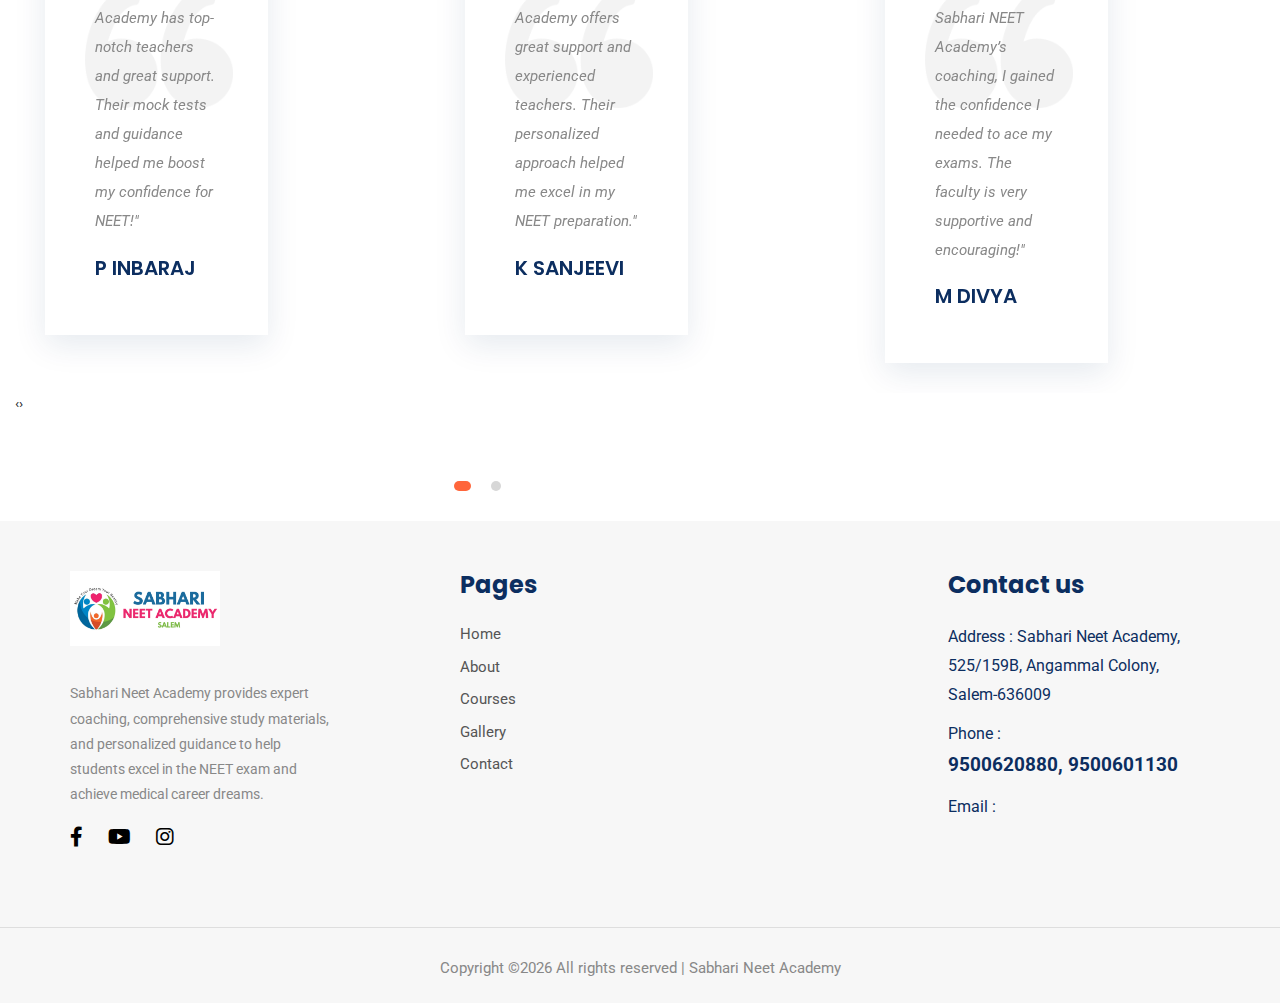
==== commit ebc12e72: "ad" ====
--- a/index.html
+++ b/index.html
@@ -509,7 +509,10 @@
             <div class="row justify-content-between">
                 <div class="col-sm-6 col-md-4 col-xl-3">
                     <div class="single-footer-widget footer_1">
-                        <a href="index.html"> <img src="img/banner.png" alt=""> </a>
+                        <a href="index.html">
+                            <img src="img/logo_banner.png" alt="" style="width: 150px; height: 75px;">
+                          </a>
+                          
                         <p>Sabhari Neet Academy provides expert coaching, comprehensive study materials, and personalized guidance to help students excel in the NEET exam and achieve medical career dreams.</p>
                     </div>
                     <div class="social_icon">
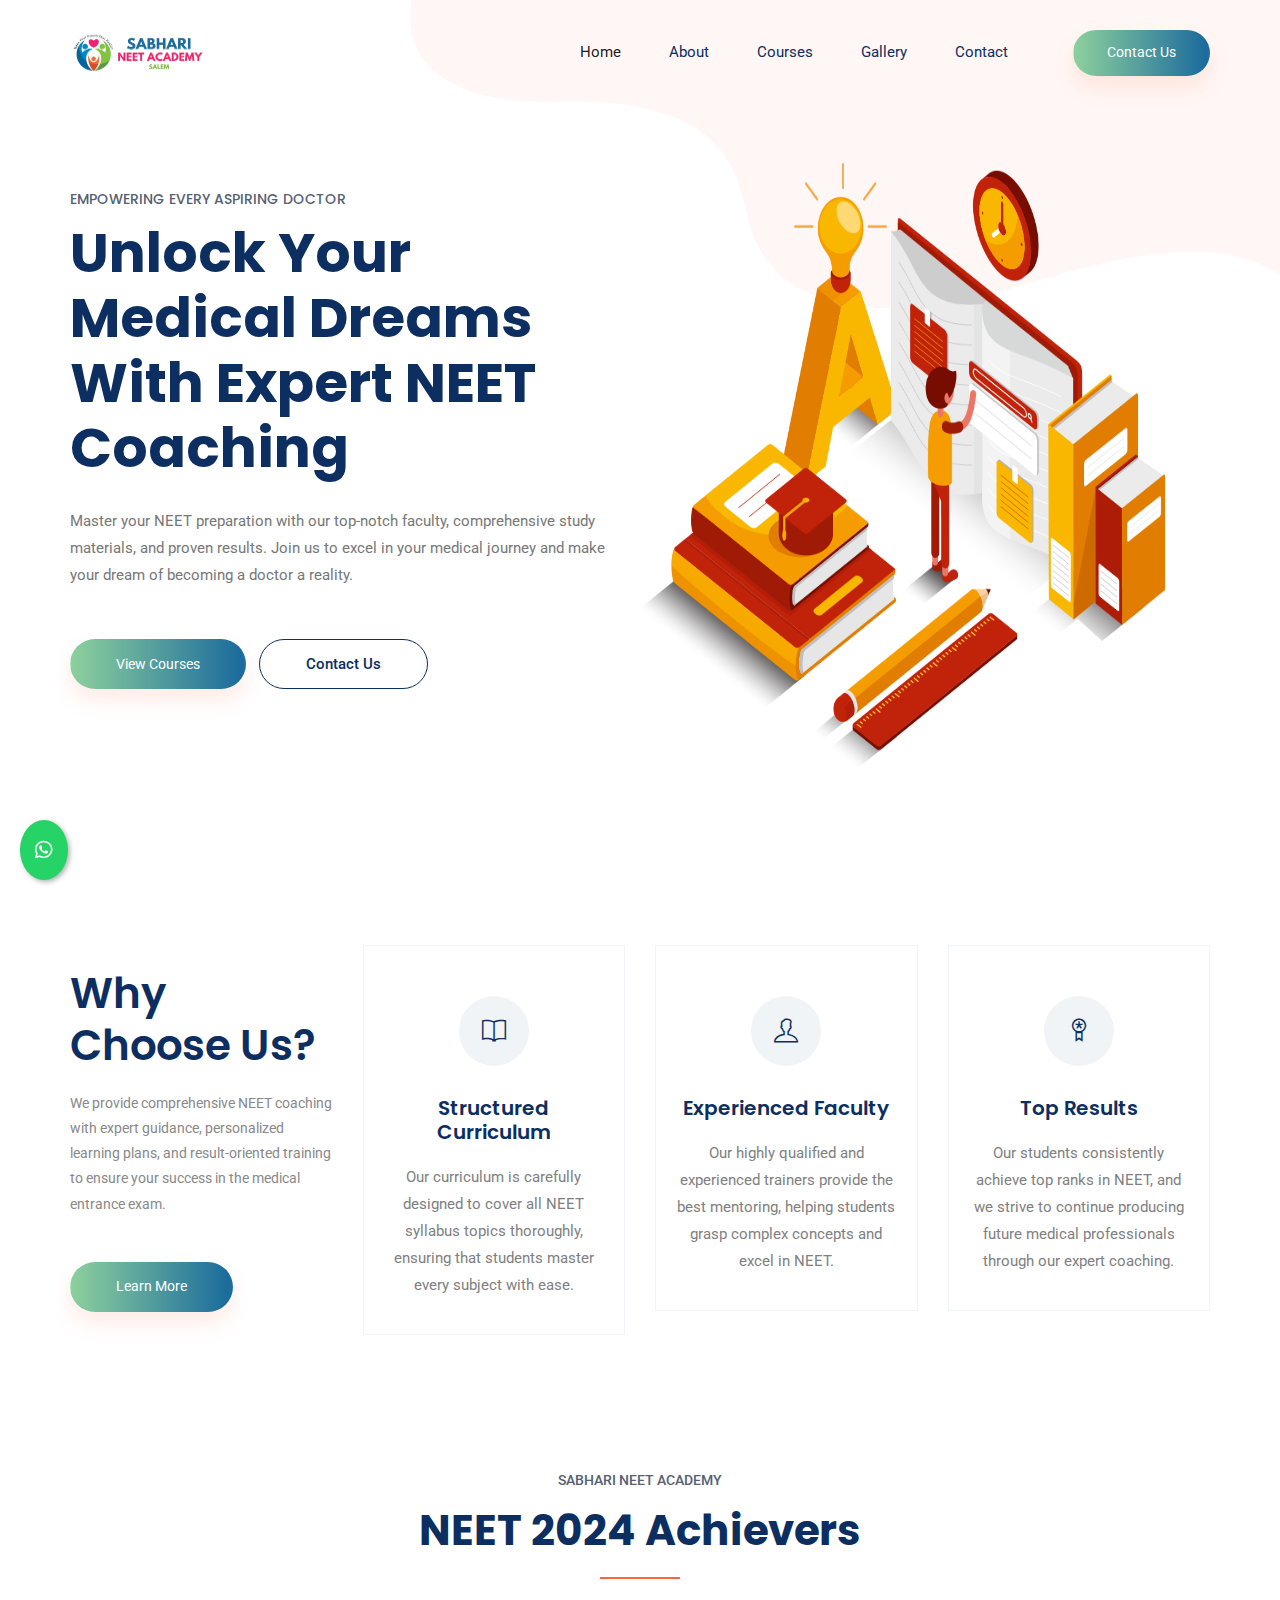
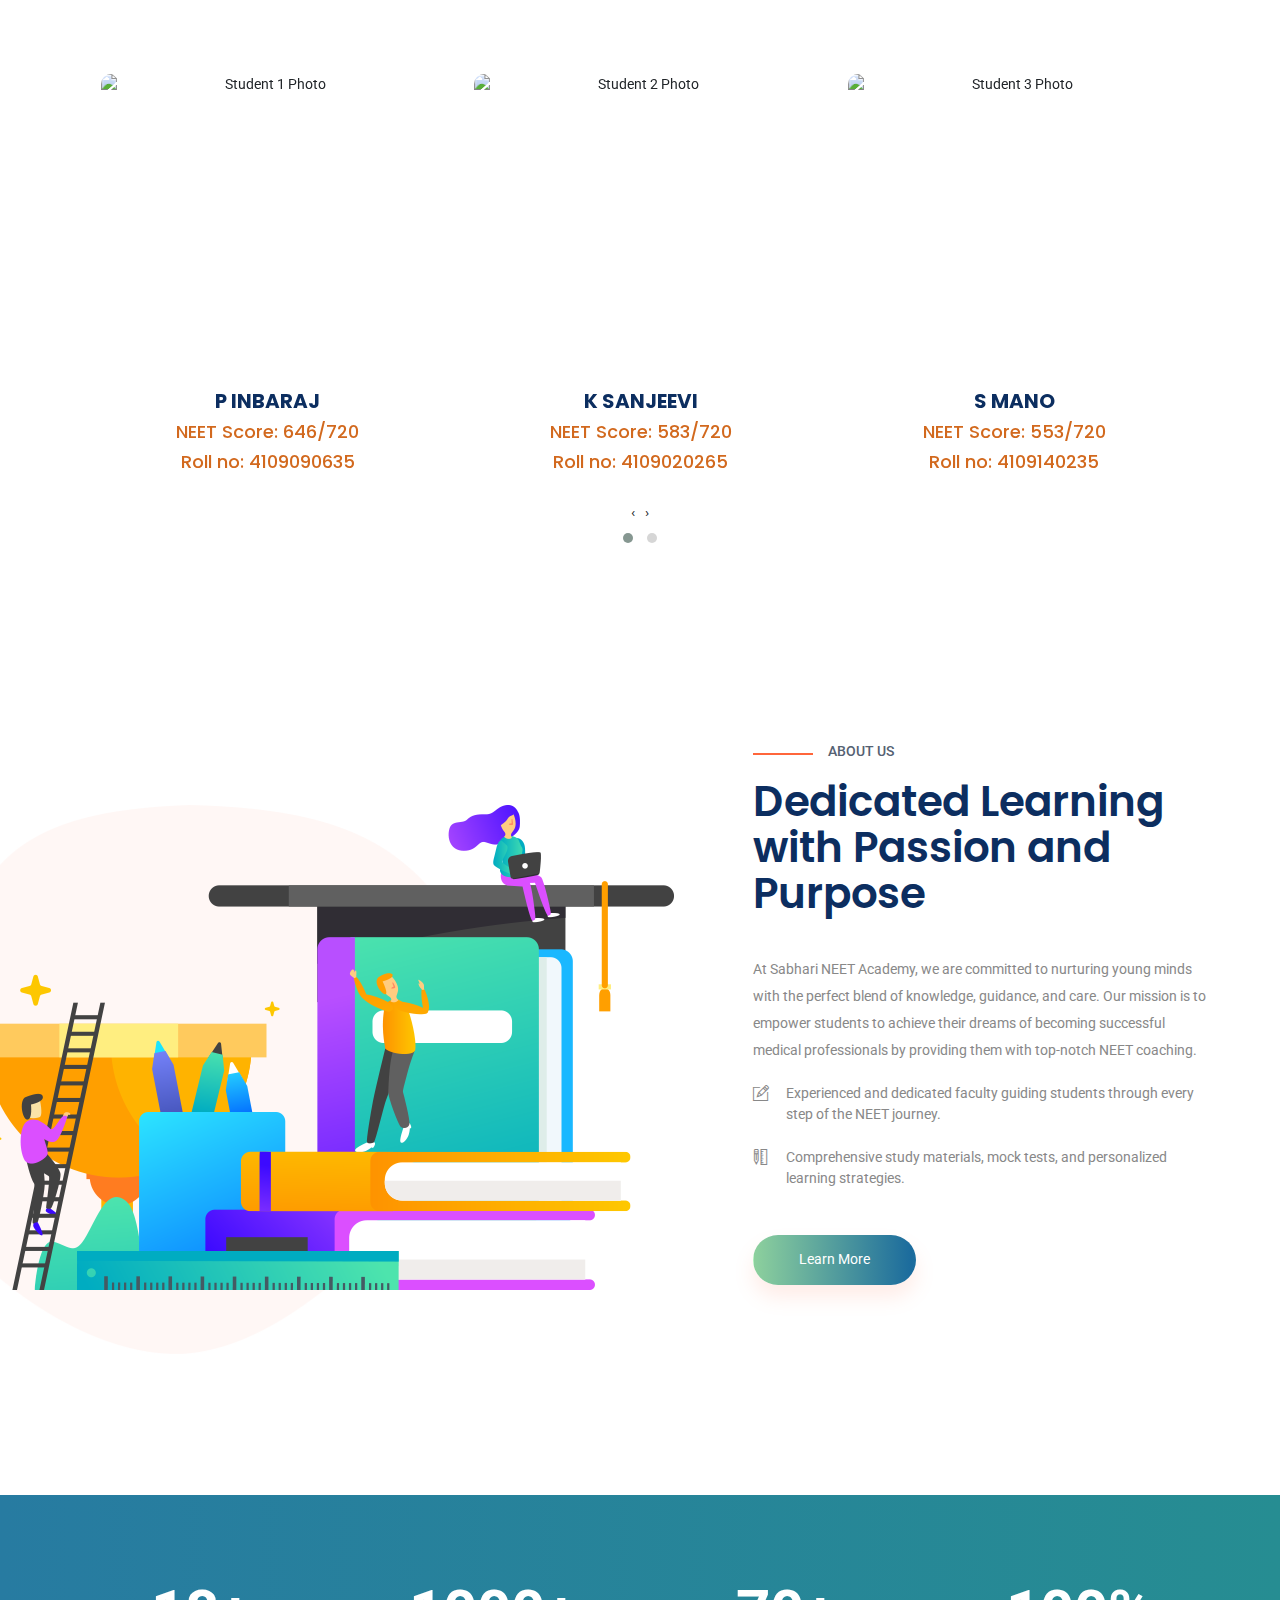
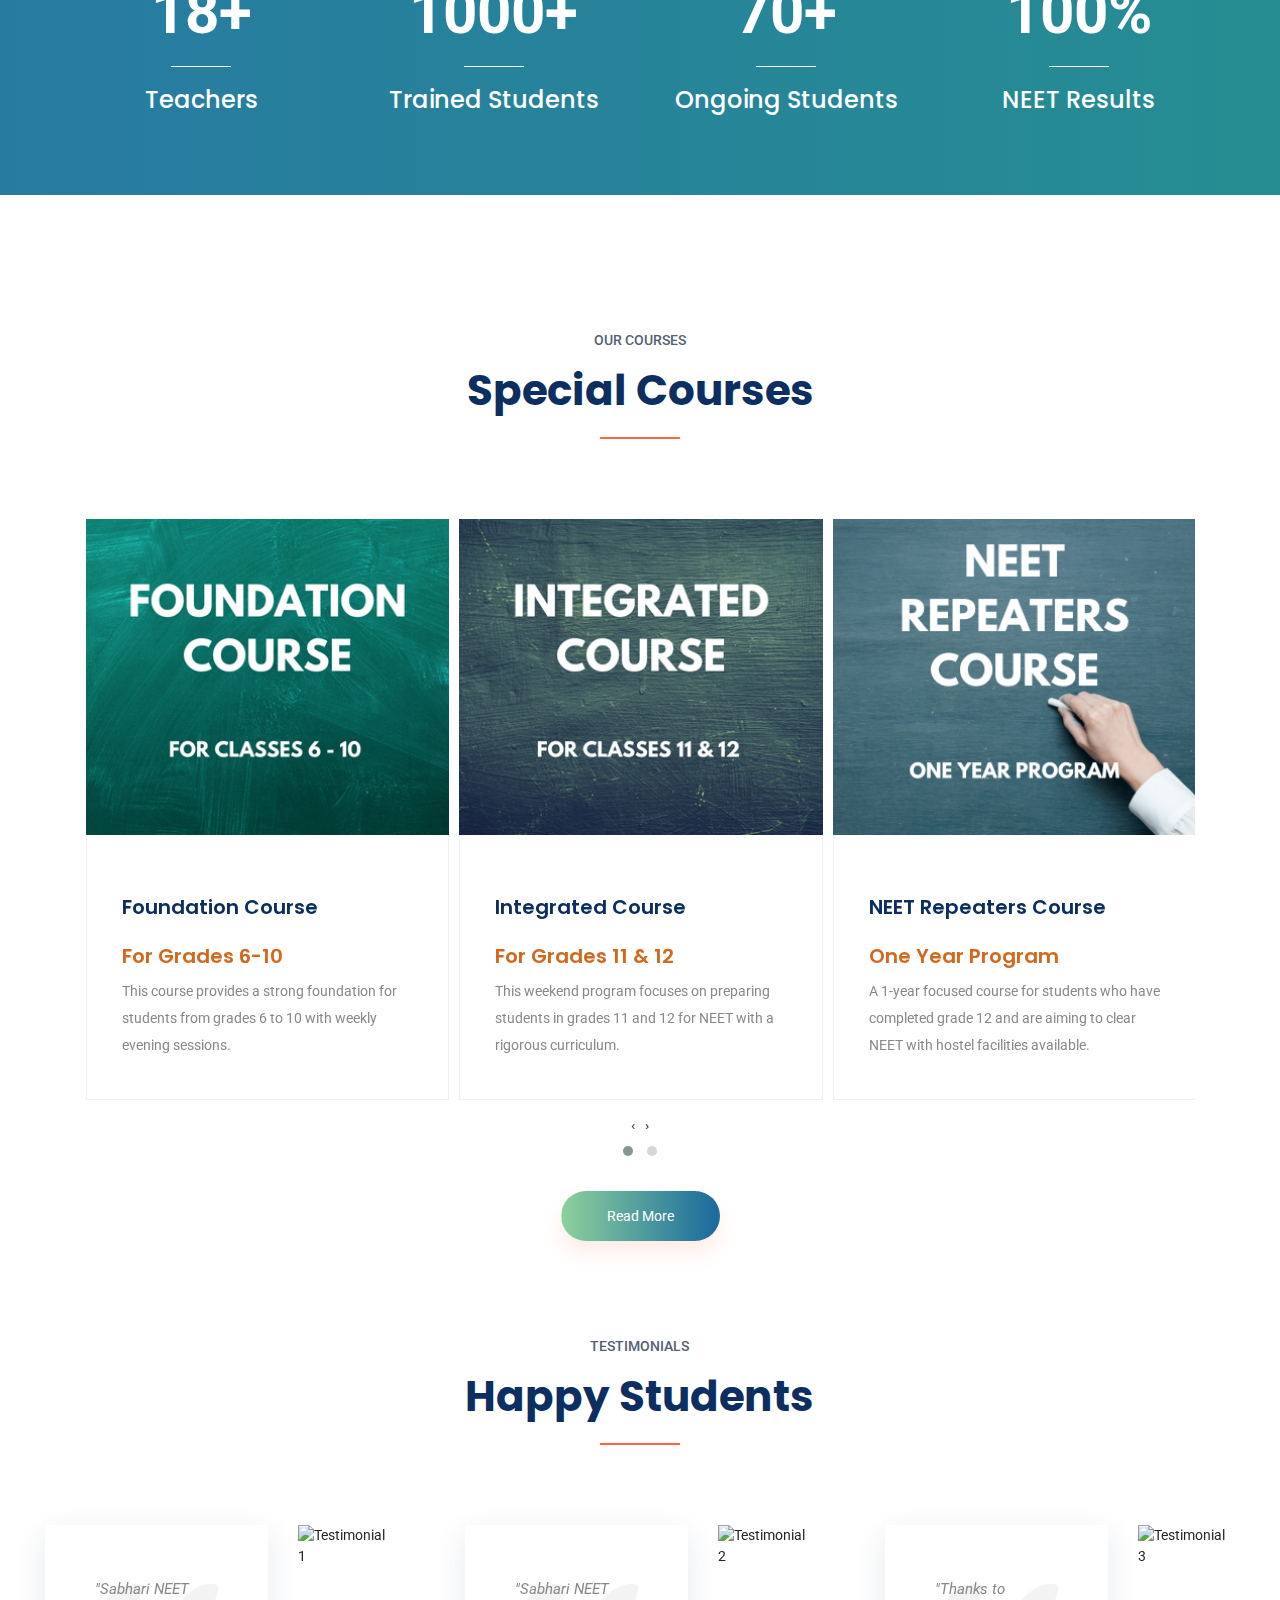
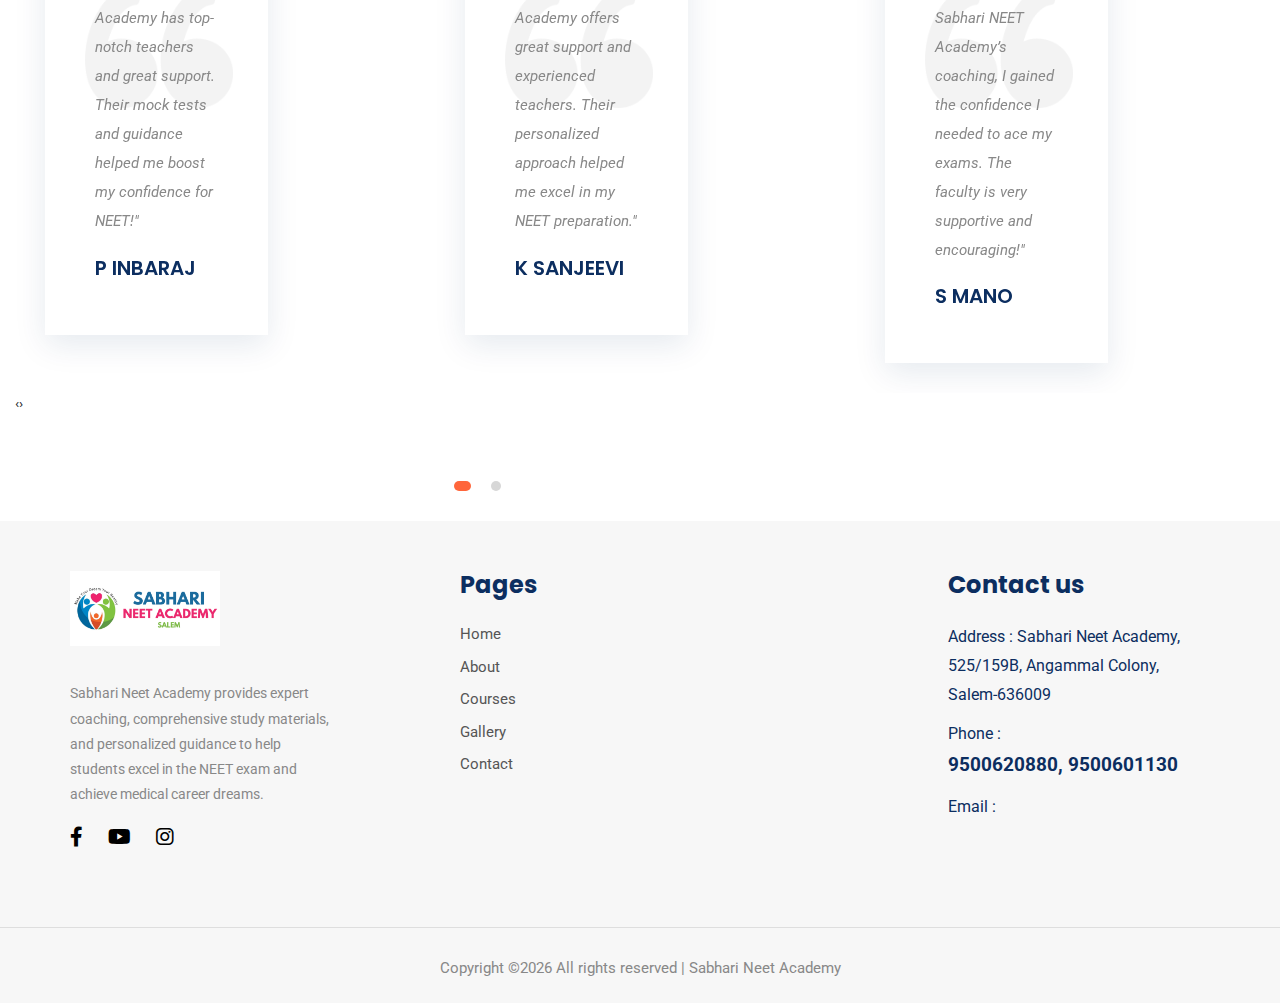
==== commit c61fe5b1: "d" ====
--- a/index.html
+++ b/index.html
@@ -435,7 +435,7 @@
                                 <div class="col-lg-8 col-xl-8 col-sm-12 align-self-center">
                                     <div class="testimonial_slider_text">
                                         <p>"Thanks to Sabhari NEET Academy’s coaching, I gained the confidence I needed to ace my exams. The faculty is very supportive and encouraging!"</p>
-                                        <h4>M DIVYA</h4>
+                                        <h4>S MANO</h4>
                                     </div>
                                 </div>
                                 <div class="col-lg-4 col-xl-4 col-sm-12">
@@ -452,7 +452,7 @@
                                 <div class="col-lg-8 col-xl-8 col-sm-12 align-self-center">
                                     <div class="testimonial_slider_text">
                                         <p>"Thanks to Sabhari NEET Academy’s coaching, I gained the confidence I needed to ace my exams. The faculty is very supportive and encouraging!"</p>
-                                        <h4>S MANO</h4>
+                                        <h4>M DIVYA</h4>
                                     </div>
                                 </div>
                                 <div class="col-lg-4 col-xl-4 col-sm-12">
@@ -496,6 +496,7 @@
     </script>
     
 <!--testimonial end-->
+
     
 
     <a href="https://wa.me/yourwhatsapplink" class="whatsapp_float" target="_blank">
